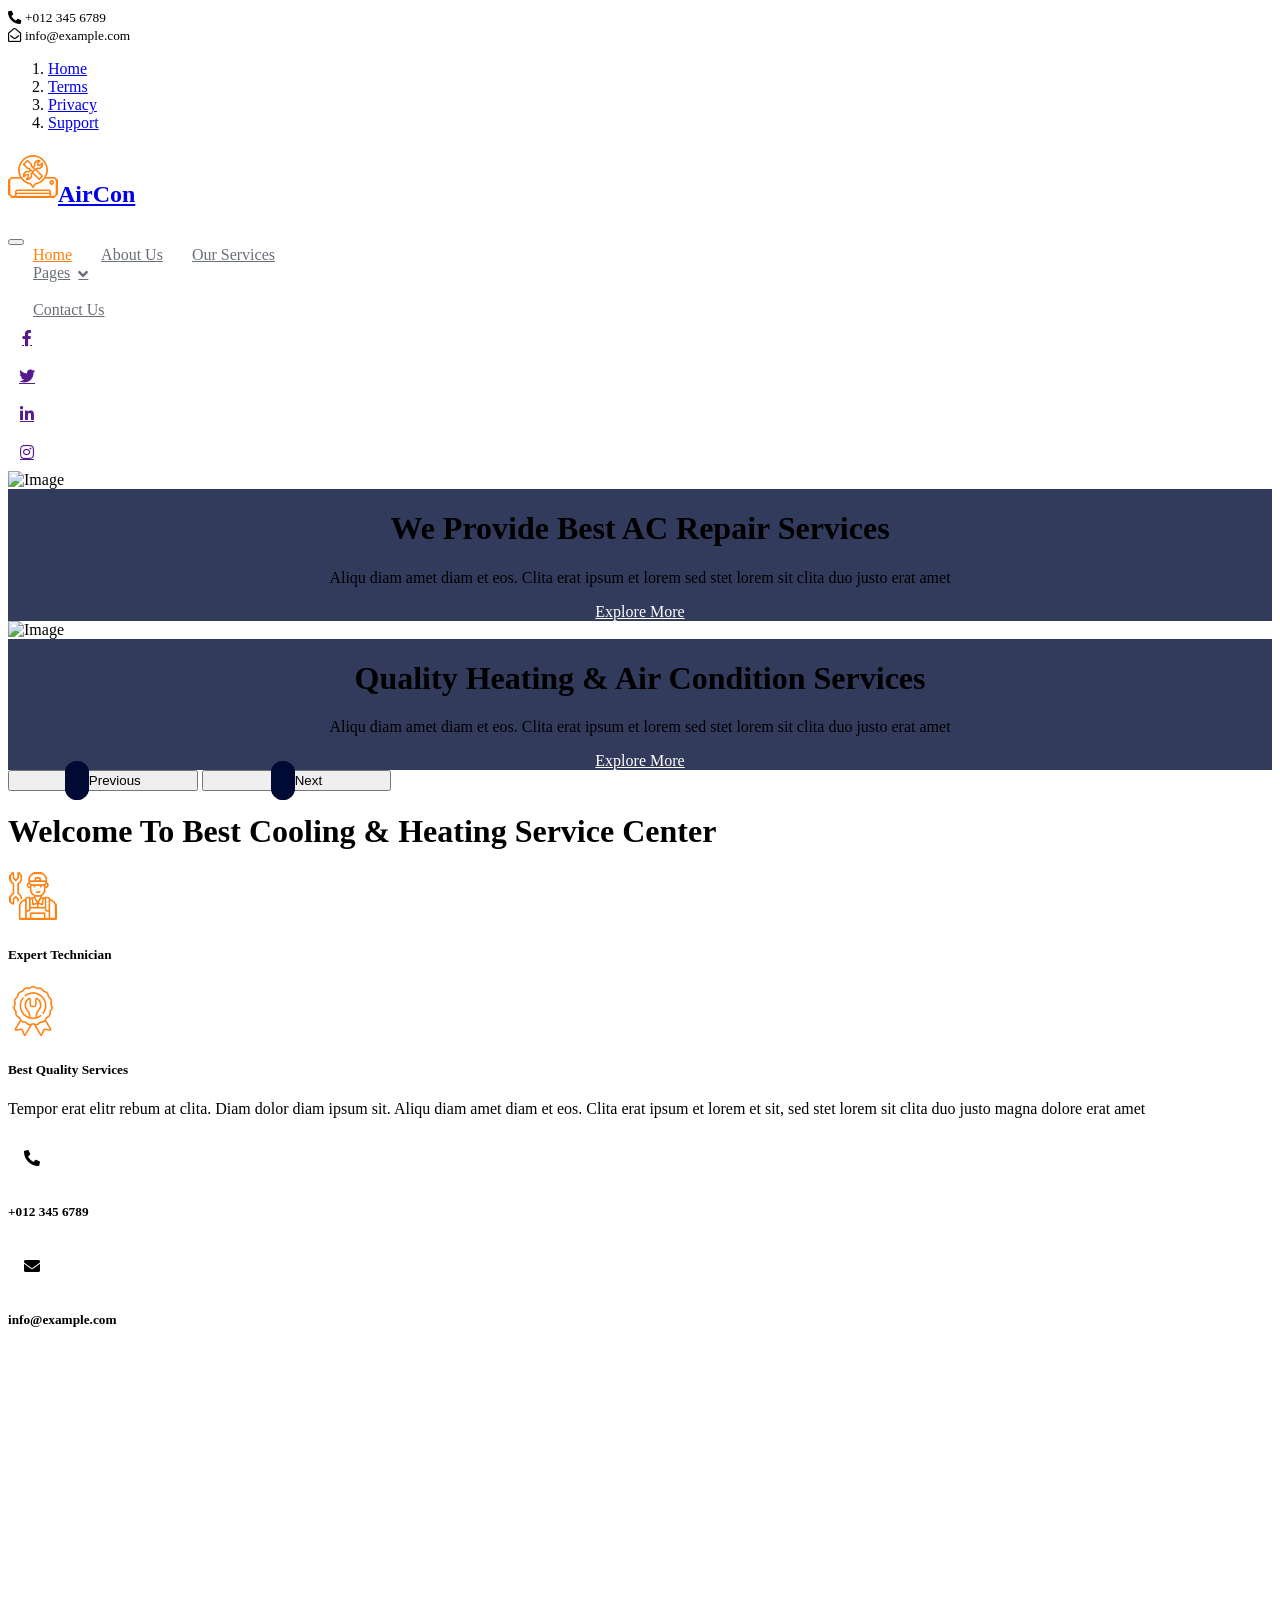
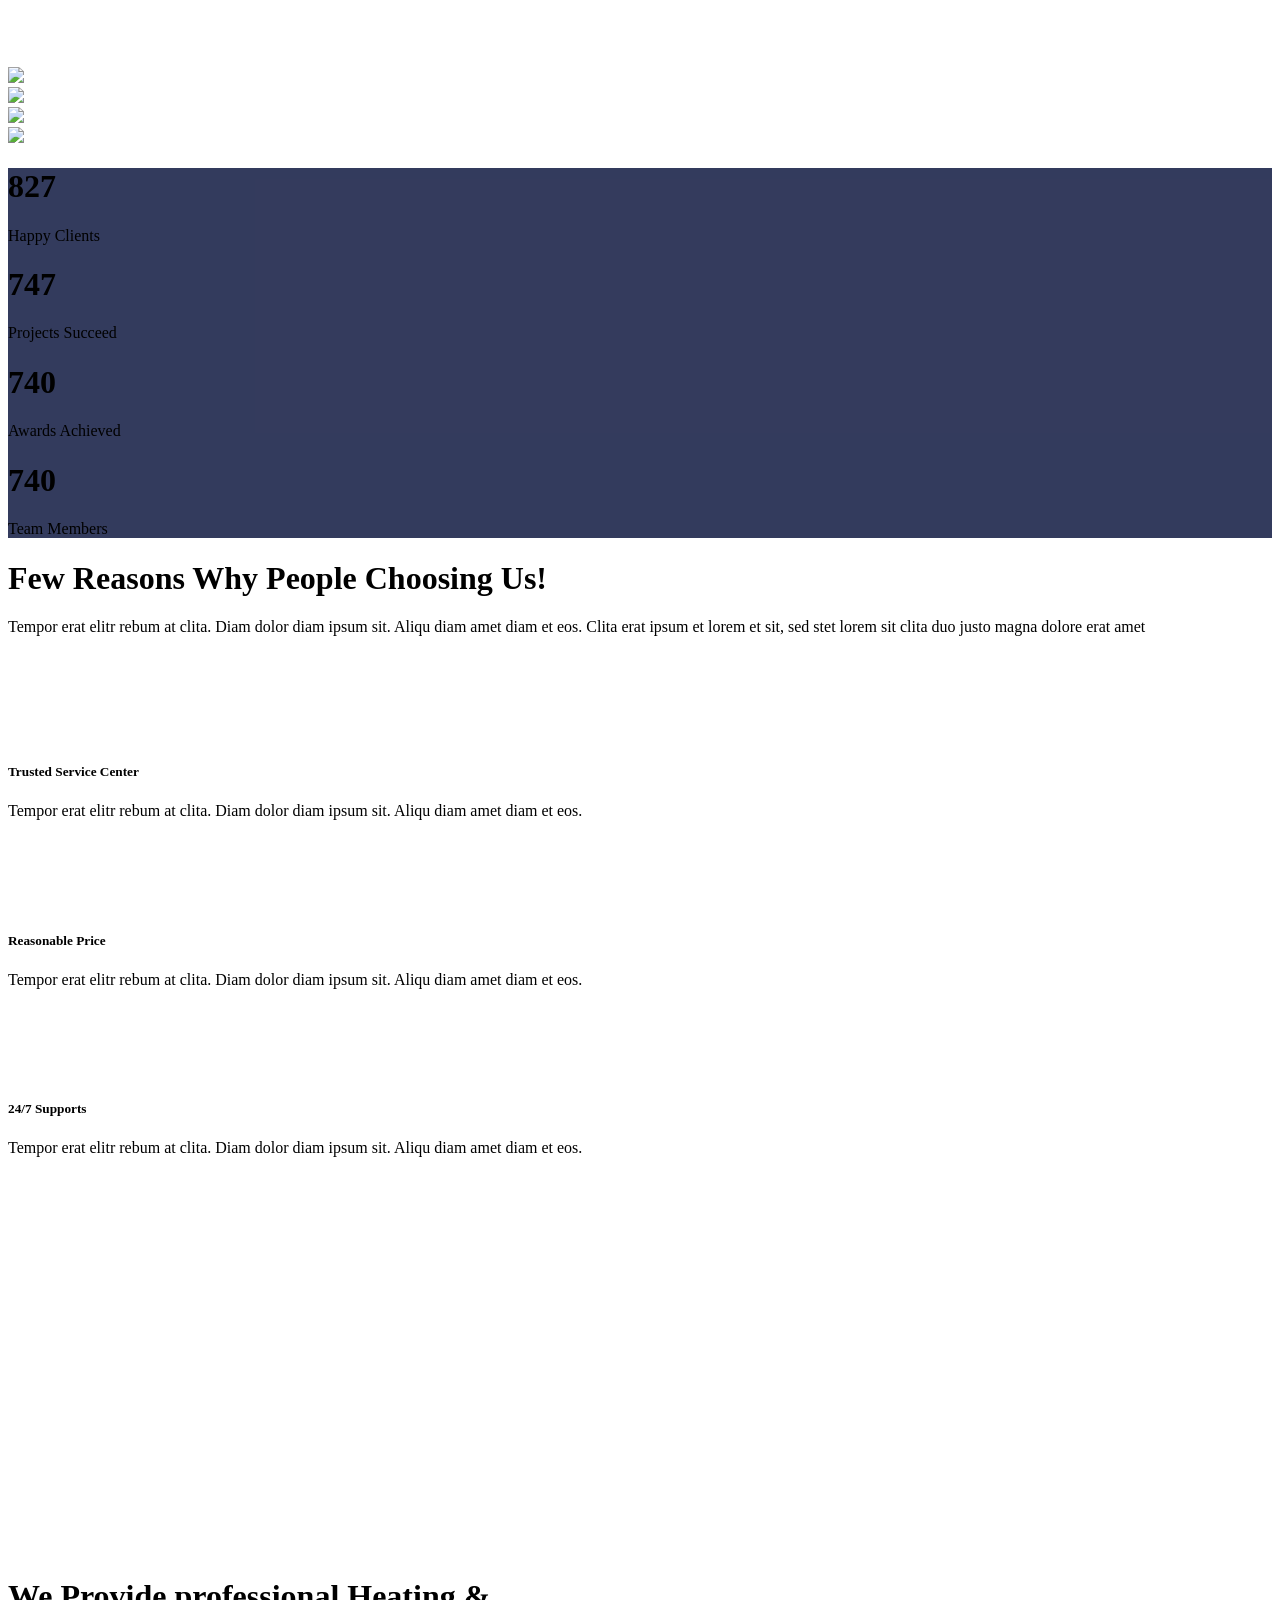
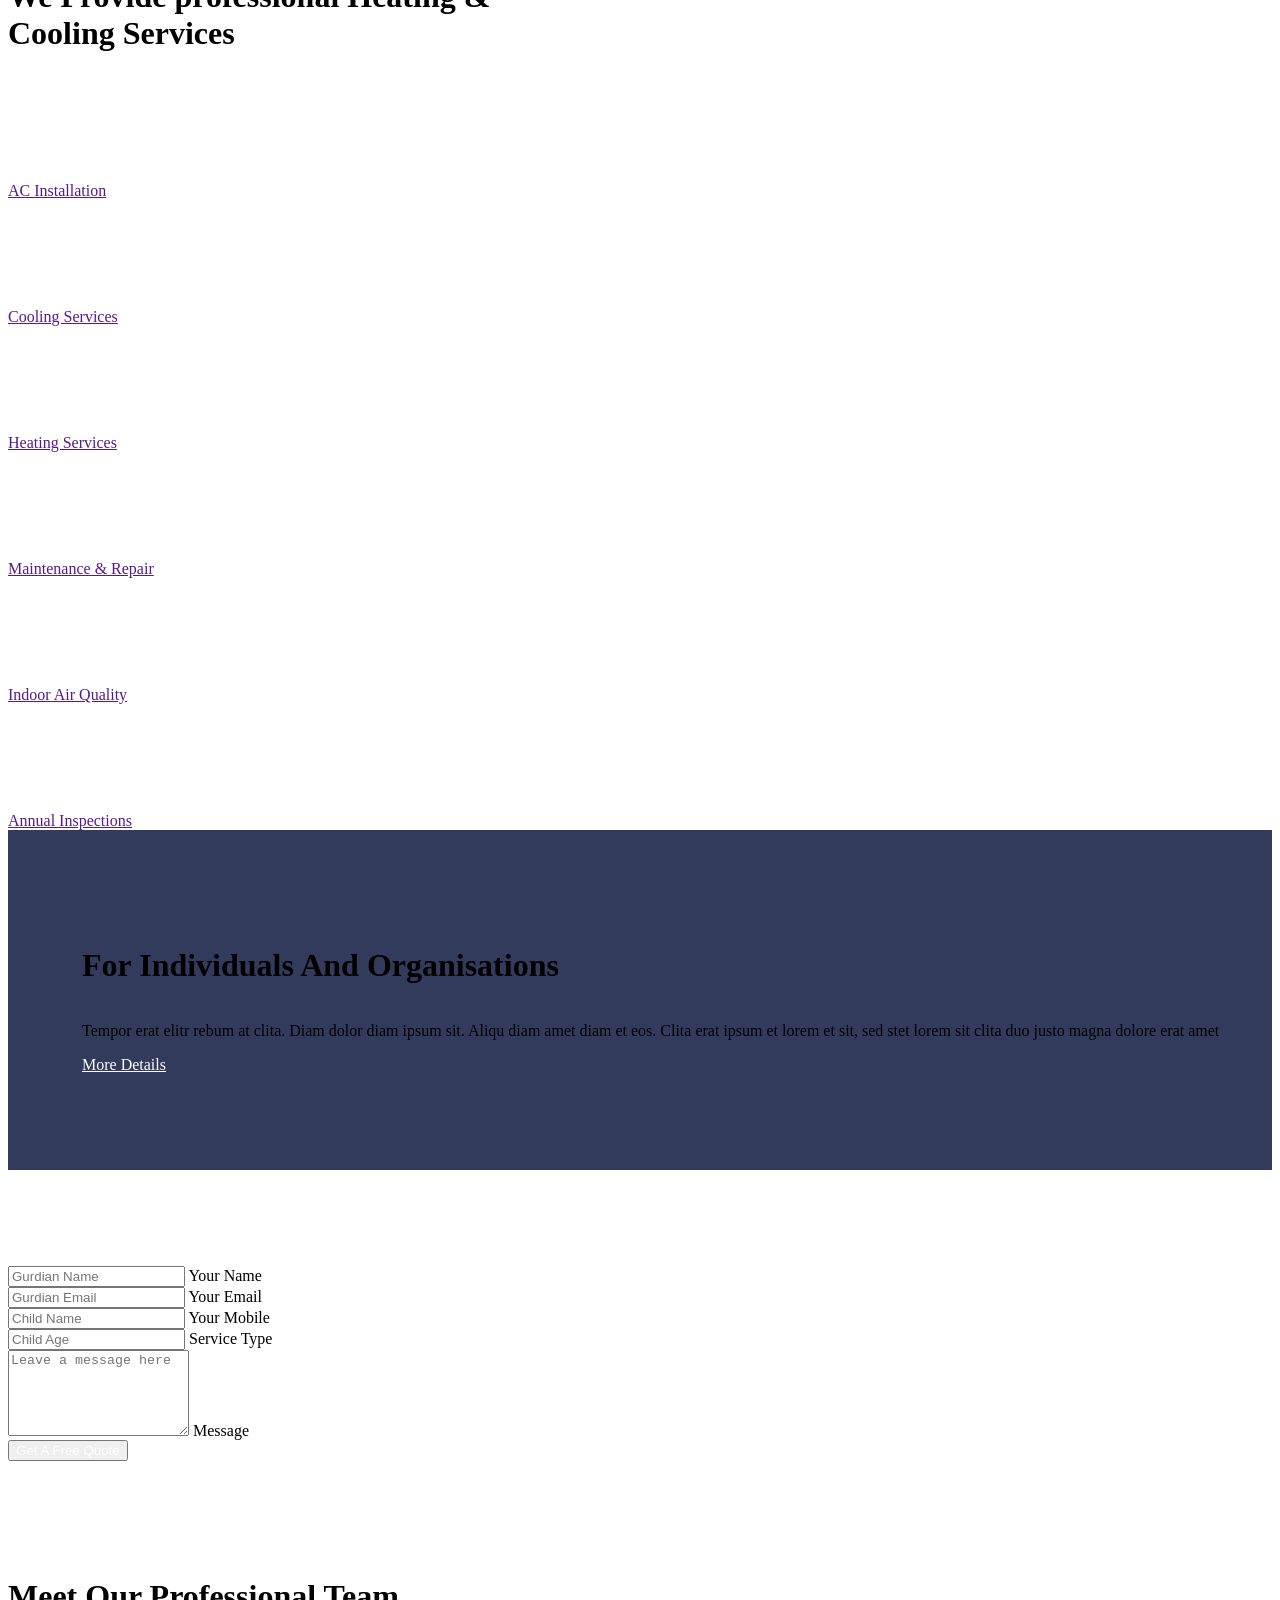
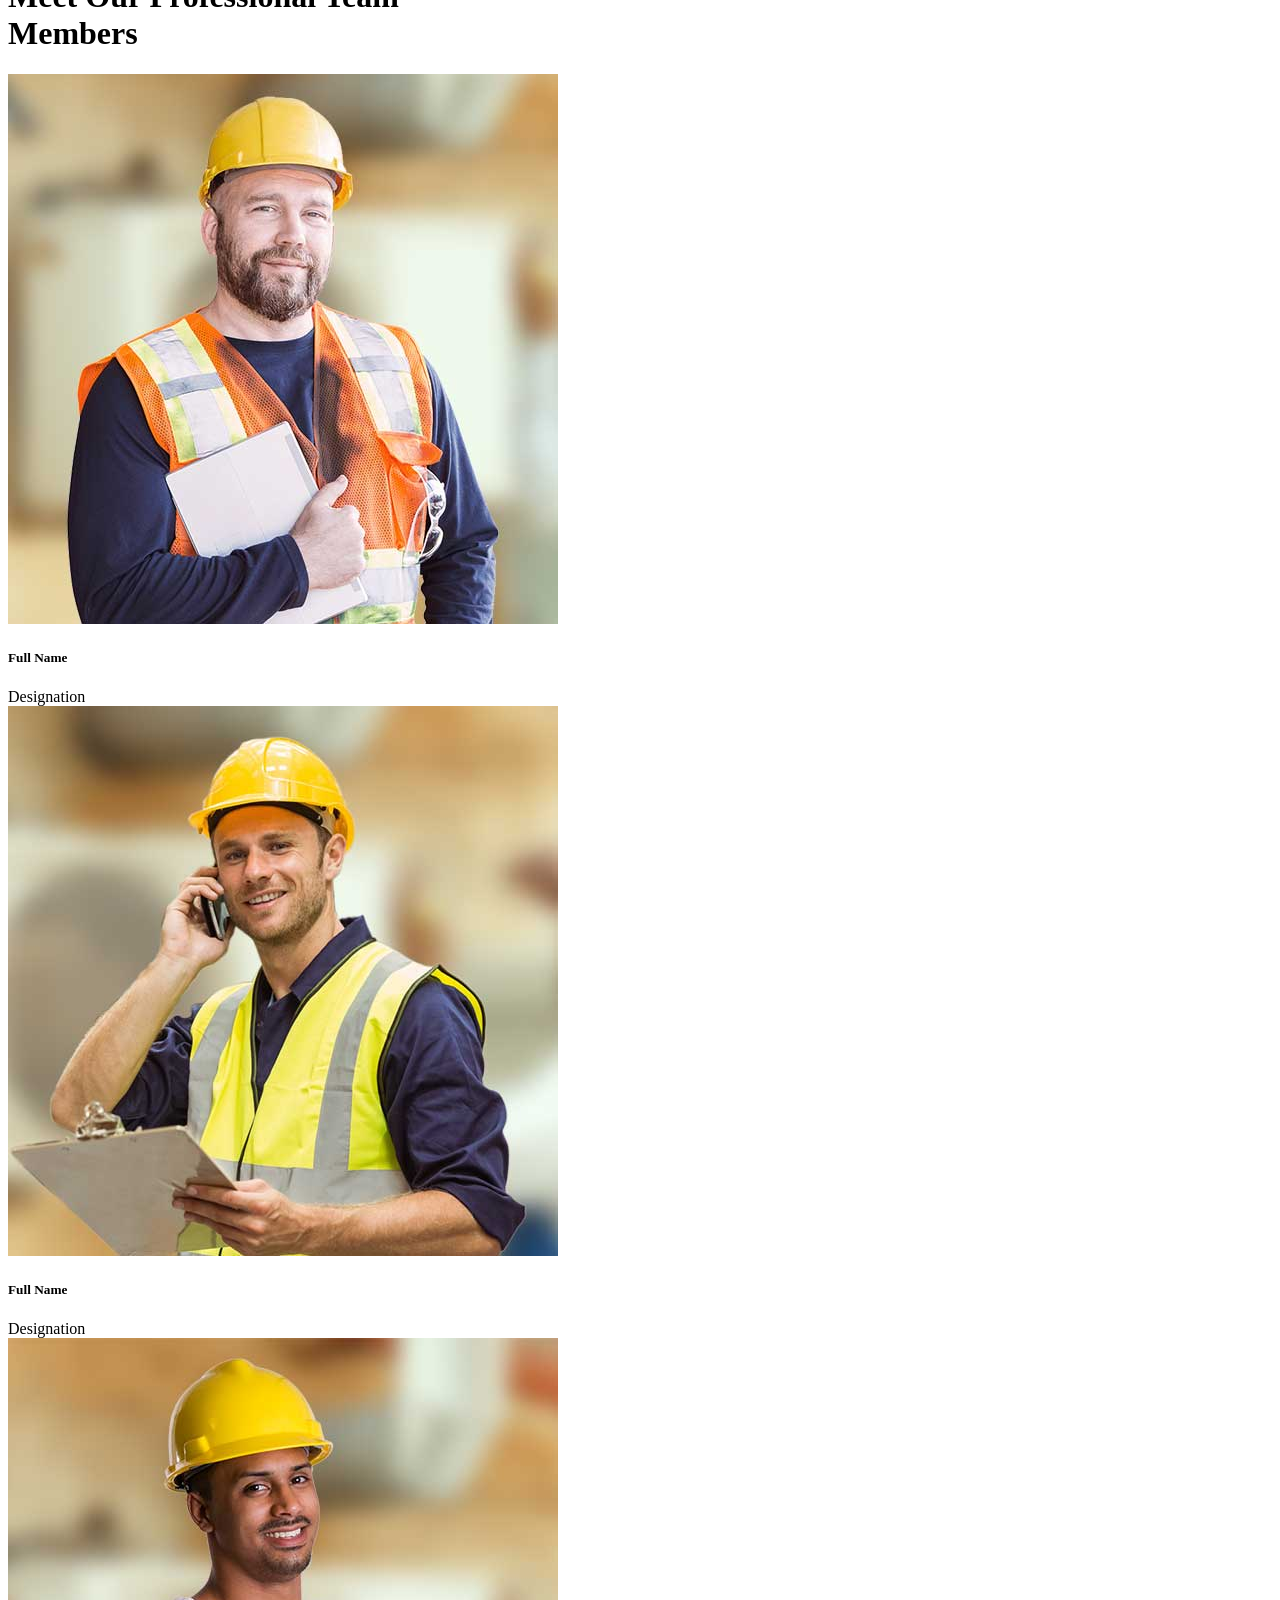
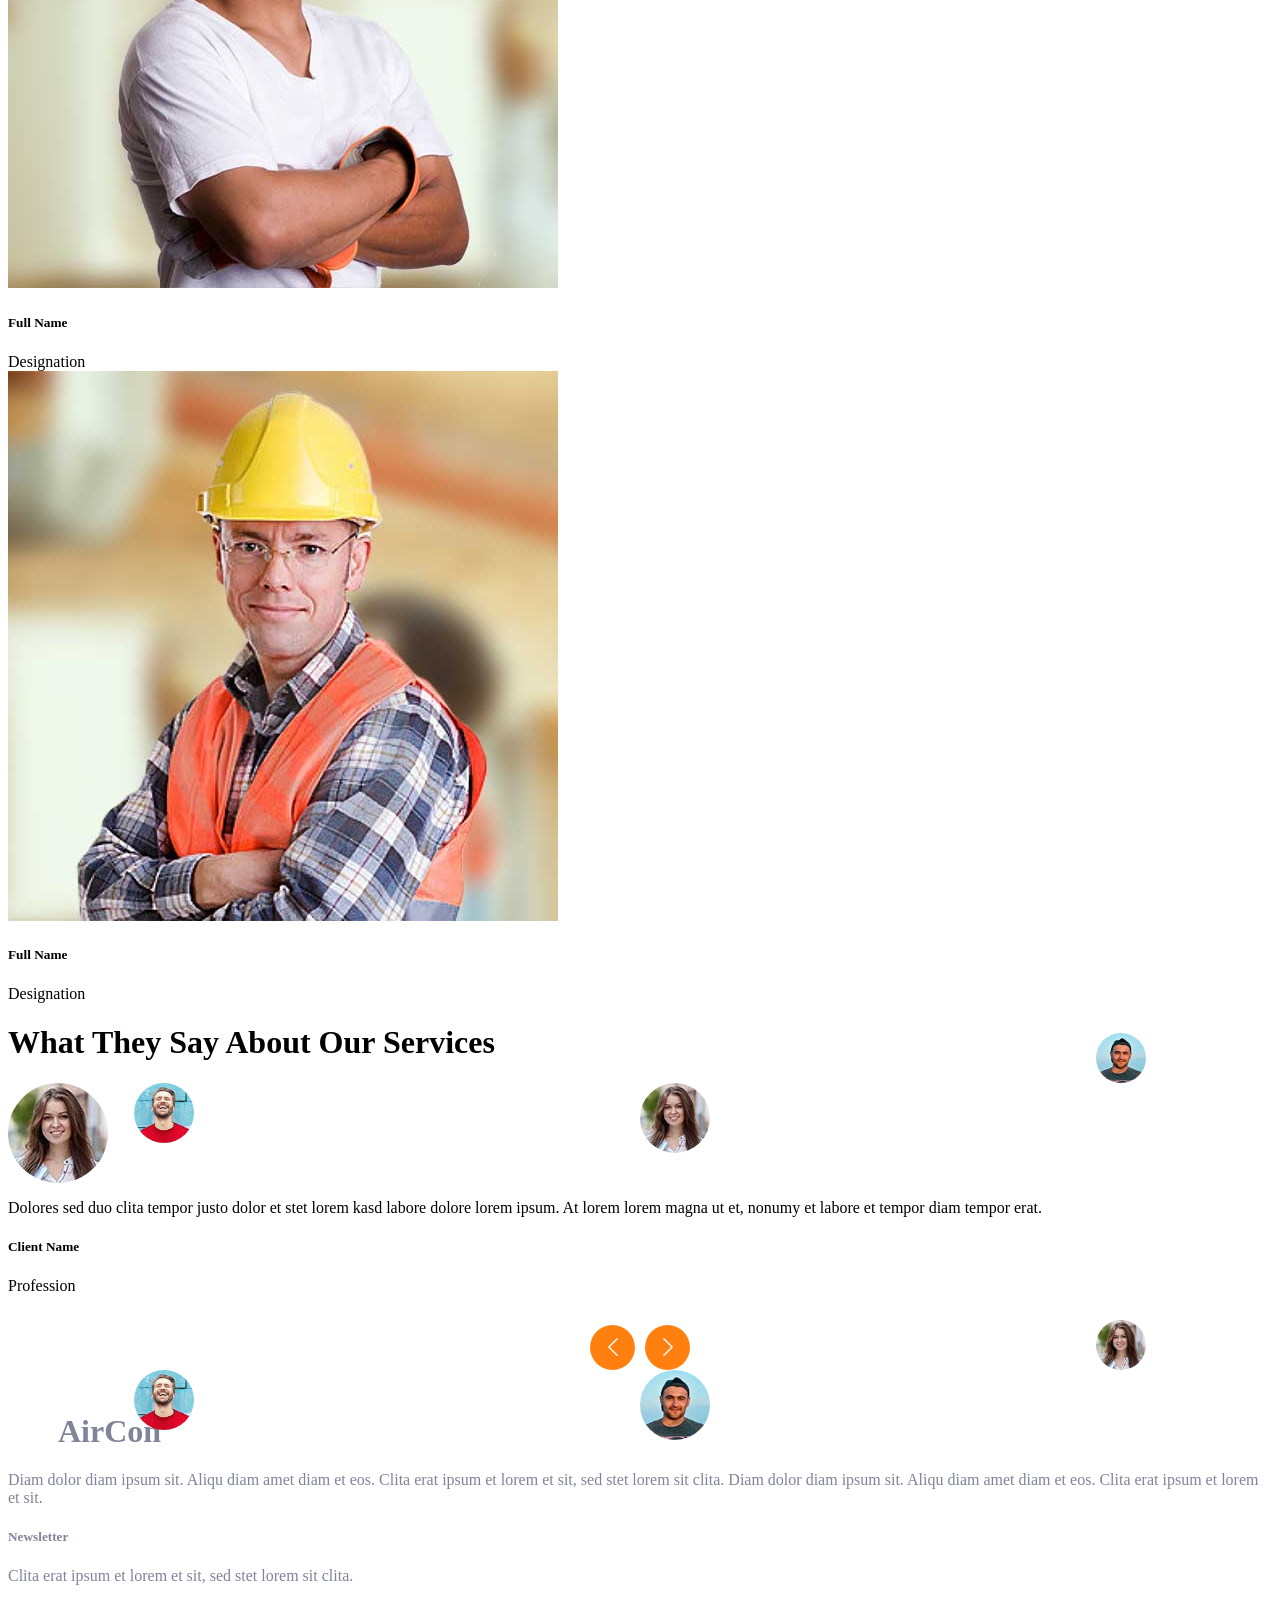
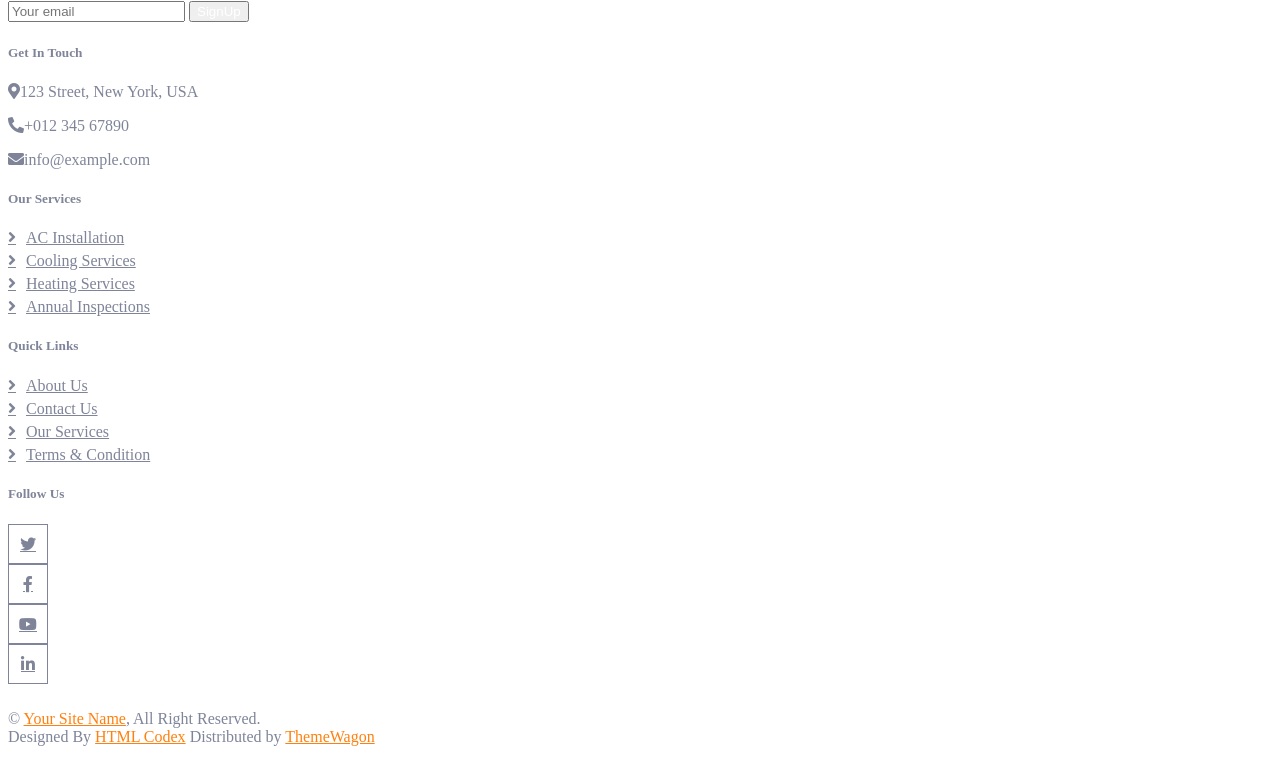
==== index.html @ 2c82bc1a "first commit" ====
<!DOCTYPE html>
<html lang="en">

<head>
    <meta charset="utf-8">
    <title>AirCon - AC Repair Website Template</title>
    <meta content="width=device-width, initial-scale=1.0" name="viewport">
    <meta content="" name="keywords">
    <meta content="" name="description">

    <!-- Favicon -->
    <link href="img/favicon.ico" rel="icon">

    <!-- Google Web Fonts -->
    <link rel="preconnect" href="https://fonts.googleapis.com">
    <link rel="preconnect" href="https://fonts.gstatic.com" crossorigin>
    <link href="https://fonts.googleapis.com/css2?family=Roboto+Slab:wght@400;600;800&family=Roboto:wght@400;500;700&display=swap" rel="stylesheet"> 

    <!-- Icon Font Stylesheet -->
    <link href="https://cdnjs.cloudflare.com/ajax/libs/font-awesome/5.10.0/css/all.min.css" rel="stylesheet">
    <link href="https://cdn.jsdelivr.net/npm/bootstrap-icons@1.4.1/font/bootstrap-icons.css" rel="stylesheet">

    <!-- Libraries Stylesheet -->
    <link href="lib/animate/animate.min.css" rel="stylesheet">
    <link href="lib/owlcarousel/assets/owl.carousel.min.css" rel="stylesheet">

    <!-- Customized Bootstrap Stylesheet -->
    <link href="css/bootstrap.min.css" rel="stylesheet">

    <!-- Template Stylesheet -->
    <link href="css/style.css" rel="stylesheet">
</head>

<body>
    <!-- Spinner Start -->
    <div id="spinner" class="show bg-white position-fixed translate-middle w-100 vh-100 top-50 start-50 d-flex align-items-center justify-content-center">
        <div class="spinner-grow text-primary" role="status"></div>
    </div>
    <!-- Spinner End -->


    <!-- Topbar Start -->
    <div class="container-fluid bg-dark text-white-50 py-2 px-0 d-none d-lg-block">
        <div class="row gx-0 align-items-center">
            <div class="col-lg-7 px-5 text-start">
                <div class="h-100 d-inline-flex align-items-center me-4">
                    <small class="fa fa-phone-alt me-2"></small>
                    <small>+012 345 6789</small>
                </div>
                <div class="h-100 d-inline-flex align-items-center me-4">
                    <small class="far fa-envelope-open me-2"></small>
                    <small>info@example.com</small>
                </div>
            </div>
            <div class="col-lg-5 px-5 text-end">
                <ol class="breadcrumb justify-content-end mb-0">
                    <li class="breadcrumb-item"><a class="text-white-50 small" href="#">Home</a></li>
                    <li class="breadcrumb-item"><a class="text-white-50 small" href="#">Terms</a></li>
                    <li class="breadcrumb-item"><a class="text-white-50 small" href="#">Privacy</a></li>
                    <li class="breadcrumb-item"><a class="text-white-50 small" href="#">Support</a></li>
                </ol>
            </div>
        </div>
    </div>
    <!-- Topbar End -->


    <!-- Navbar Start -->
    <nav class="navbar navbar-expand-lg bg-white navbar-light sticky-top px-4 px-lg-5">
        <a href="index.html" class="navbar-brand d-flex align-items-center">
            <h1 class="m-0"><img class="img-fluid me-3" src="img/icon/icon-02-primary.png" alt="">AirCon</h1>
        </a>
        <button type="button" class="navbar-toggler" data-bs-toggle="collapse" data-bs-target="#navbarCollapse">
            <span class="navbar-toggler-icon"></span>
        </button>
        <div class="collapse navbar-collapse" id="navbarCollapse">
            <div class="navbar-nav mx-auto bg-light pe-4 py-3 py-lg-0">
                <a href="index.html" class="nav-item nav-link active">Home</a>
                <a href="about.html" class="nav-item nav-link">About Us</a>
                <a href="service.html" class="nav-item nav-link">Our Services</a>
                <div class="nav-item dropdown">
                    <a href="#" class="nav-link dropdown-toggle" data-bs-toggle="dropdown">Pages</a>
                    <div class="dropdown-menu bg-light border-0 m-0">
                        <a href="feature.html" class="dropdown-item">Features</a>
                        <a href="quote.html" class="dropdown-item">Free Quote</a>
                        <a href="team.html" class="dropdown-item">Our Team</a>
                        <a href="testimonial.html" class="dropdown-item">Testimonial</a>
                        <a href="404.html" class="dropdown-item">404 Page</a>
                    </div>
                </div>
                <a href="contact.html" class="nav-item nav-link">Contact Us</a>
            </div>
            <div class="h-100 d-lg-inline-flex align-items-center d-none">
                <a class="btn btn-square rounded-circle bg-light text-primary me-2" href=""><i class="fab fa-facebook-f"></i></a>
                <a class="btn btn-square rounded-circle bg-light text-primary me-2" href=""><i class="fab fa-twitter"></i></a>
                <a class="btn btn-square rounded-circle bg-light text-primary me-2" href=""><i class="fab fa-linkedin-in"></i></a>
                <a class="btn btn-square rounded-circle bg-light text-primary me-0" href=""><i class="fab fa-instagram"></i></a>
            </div>
        </div>
    </nav>
    <!-- Navbar End -->


    <!-- Carousel Start -->
    <div class="container-fluid p-0 mb-5">
        <div id="header-carousel" class="carousel slide" data-bs-ride="carousel">
            <div class="carousel-inner">
                <div class="carousel-item active">
                    <img class="w-100" src="img/carousel-1.jpg" alt="Image">
                    <div class="carousel-caption">
                        <div class="container">
                            <div class="row justify-content-center">
                                <div class="col-lg-7 pt-5">
                                    <h1 class="display-4 text-white mb-4 animated slideInDown">We Provide Best AC Repair Services</h1>
                                    <p class="fs-5 text-body mb-4 pb-2 mx-sm-5 animated slideInDown">Aliqu diam amet diam et eos. Clita erat ipsum et lorem sed stet lorem sit clita duo justo erat amet</p>
                                    <a href="" class="btn btn-primary py-3 px-5 animated slideInDown">Explore More</a>
                                </div>
                            </div>
                        </div>
                    </div>
                </div>
                <div class="carousel-item">
                    <img class="w-100" src="img/carousel-2.jpg" alt="Image">
                    <div class="carousel-caption">
                        <div class="container">
                            <div class="row justify-content-center">
                                <div class="col-lg-7 pt-5">
                                    <h1 class="display-4 text-white mb-4 animated slideInDown">Quality Heating & Air Condition Services</h1>
                                    <p class="fs-5 text-body mb-4 pb-2 mx-sm-5 animated slideInDown">Aliqu diam amet diam et eos. Clita erat ipsum et lorem sed stet lorem sit clita duo justo erat amet</p>
                                    <a href="" class="btn btn-primary py-3 px-5 animated slideInDown">Explore More</a>
                                </div>
                            </div>
                        </div>
                    </div>
                </div>
            </div>
            <button class="carousel-control-prev" type="button" data-bs-target="#header-carousel"
                data-bs-slide="prev">
                <span class="carousel-control-prev-icon" aria-hidden="true"></span>
                <span class="visually-hidden">Previous</span>
            </button>
            <button class="carousel-control-next" type="button" data-bs-target="#header-carousel"
                data-bs-slide="next">
                <span class="carousel-control-next-icon" aria-hidden="true"></span>
                <span class="visually-hidden">Next</span>
            </button>
        </div>
    </div>
    <!-- Carousel End -->


    <!-- About Start -->
    <div class="container-xxl py-5">
        <div class="container">
            <div class="row g-5 align-items-center">
                <div class="col-lg-6 wow fadeInUp" data-wow-delay="0.5s">
                    <div class="h-100">
                        <h1 class="display-6 mb-5">Welcome To Best Cooling & Heating Service Center</h1>
                        <div class="row g-4 mb-4">
                            <div class="col-sm-6">
                                <div class="d-flex align-items-center">
                                    <img class="flex-shrink-0 me-3" src="img/icon/icon-07-primary.png" alt="">
                                    <h5 class="mb-0">Expert Technician</h5>
                                </div>
                            </div>
                            <div class="col-sm-6">
                                <div class="d-flex align-items-center">
                                    <img class="flex-shrink-0 me-3" src="img/icon/icon-09-primary.png" alt="">
                                    <h5 class="mb-0">Best Quality Services</h5>
                                </div>
                            </div>
                        </div>
                        <p class="mb-4">Tempor erat elitr rebum at clita. Diam dolor diam ipsum sit. Aliqu diam amet diam et eos. Clita erat ipsum et lorem et sit, sed stet lorem sit clita duo justo magna dolore erat amet</p>
                        <div class="border-top mt-4 pt-4">
                            <div class="row">
                                <div class="col-sm-6">
                                    <div class="d-flex align-items-center">
                                        <div class="btn-lg-square bg-primary rounded-circle me-3">
                                            <i class="fa fa-phone-alt text-white"></i>
                                        </div>
                                        <h5 class="mb-0">+012 345 6789</h5>
                                    </div>
                                </div>
                                <div class="col-sm-6">
                                    <div class="d-flex align-items-center">
                                        <div class="btn-lg-square bg-primary rounded-circle me-3">
                                            <i class="fa fa-envelope text-white"></i>
                                        </div>
                                        <h5 class="mb-0">info@example.com</h5>
                                    </div>
                                </div>
                            </div>
                        </div>
                    </div>
                </div>
                <div class="col-lg-6">
                    <div class="row g-3">
                        <div class="col-6 text-end">
                            <img class="img-fluid w-75 wow zoomIn" data-wow-delay="0.1s" src="img/about-1.jpg" style="margin-top: 25%;">
                        </div>
                        <div class="col-6 text-start">
                            <img class="img-fluid w-100 wow zoomIn" data-wow-delay="0.3s" src="img/about-2.jpg">
                        </div>
                        <div class="col-6 text-end">
                            <img class="img-fluid w-50 wow zoomIn" data-wow-delay="0.5s" src="img/about-3.jpg">
                        </div>
                        <div class="col-6 text-start">
                            <img class="img-fluid w-75 wow zoomIn" data-wow-delay="0.7s" src="img/about-4.jpg">
                        </div>
                    </div>
                </div>
            </div>
        </div>
    </div>
    <!-- About End -->


    <!-- Facts Start -->
    <div class="container-fluid facts my-5 py-5" data-parallax="scroll" data-image-src="img/carousel-1.jpg">
        <div class="container py-5">
            <div class="row g-5">
                <div class="col-sm-6 col-lg-3 wow fadeIn" data-wow-delay="0.1s">
                    <h1 class="display-4 text-white" data-toggle="counter-up">1234</h1>
                    <span class="text-primary">Happy Clients</span>
                </div>
                <div class="col-sm-6 col-lg-3 wow fadeIn" data-wow-delay="0.3s">
                    <h1 class="display-4 text-white" data-toggle="counter-up">1234</h1>
                    <span class="text-primary">Projects Succeed</span>
                </div>
                <div class="col-sm-6 col-lg-3 wow fadeIn" data-wow-delay="0.5s">
                    <h1 class="display-4 text-white" data-toggle="counter-up">1234</h1>
                    <span class="text-primary">Awards Achieved</span>
                </div>
                <div class="col-sm-6 col-lg-3 wow fadeIn" data-wow-delay="0.7s">
                    <h1 class="display-4 text-white" data-toggle="counter-up">1234</h1>
                    <span class="text-primary">Team Members</span>
                </div>
            </div>
        </div>
    </div>
    <!-- Facts End -->


    <!-- Features Start -->
    <div class="container-xxl py-5">
        <div class="container">
            <div class="row g-5">
                <div class="col-lg-6 wow fadeInUp" data-wow-delay="0.1s">
                    <h1 class="display-6 mb-5">Few Reasons Why People Choosing Us!</h1>
                    <p class="mb-5">Tempor erat elitr rebum at clita. Diam dolor diam ipsum sit. Aliqu diam amet diam et eos. Clita erat ipsum et lorem et sit, sed stet lorem sit clita duo justo magna dolore erat amet</p>
                    <div class="d-flex mb-5">
                        <div class="flex-shrink-0 btn-square bg-primary rounded-circle" style="width: 90px; height: 90px;">
                            <img class="img-fluid" src="img/icon/icon-08-light.png" alt="">
                        </div>
                        <div class="ms-4">
                            <h5 class="mb-3">Trusted Service Center</h5>
                            <span>Tempor erat elitr rebum at clita. Diam dolor diam ipsum sit. Aliqu diam amet diam et eos.</span>
                        </div>
                    </div>
                    <div class="d-flex mb-5">
                        <div class="flex-shrink-0 btn-square bg-primary rounded-circle" style="width: 90px; height: 90px;">
                            <img class="img-fluid" src="img/icon/icon-10-light.png" alt="">
                        </div>
                        <div class="ms-4">
                            <h5 class="mb-3">Reasonable Price</h5>
                            <span>Tempor erat elitr rebum at clita. Diam dolor diam ipsum sit. Aliqu diam amet diam et eos.</span>
                        </div>
                    </div>
                    <div class="d-flex mb-0">
                        <div class="flex-shrink-0 btn-square bg-primary rounded-circle" style="width: 90px; height: 90px;">
                            <img class="img-fluid" src="img/icon/icon-06-light.png" alt="">
                        </div>
                        <div class="ms-4">
                            <h5 class="mb-3">24/7 Supports</h5>
                            <span>Tempor erat elitr rebum at clita. Diam dolor diam ipsum sit. Aliqu diam amet diam et eos.</span>
                        </div>
                    </div>
                </div>
                <div class="col-lg-6 wow fadeInUp" data-wow-delay="0.5s">
                    <div class="position-relative rounded overflow-hidden h-100" style="min-height: 400px;">
                        <img class="position-absolute w-100 h-100" src="img/feature.jpg" alt="" style="object-fit: cover;">
                    </div>
                </div>
            </div>
        </div>
    </div>
    <!-- Features End -->


    <!-- Service Start -->
    <div class="container-xxl py-5">
        <div class="container">
            <div class="text-center mx-auto wow fadeInUp" data-wow-delay="0.1s" style="max-width: 500px;">
                <h1 class="display-6 mb-5">We Provide professional Heating & Cooling Services</h1>
            </div>
            <div class="row g-4 justify-content-center">
                <div class="col-lg-4 col-md-6 wow fadeInUp" data-wow-delay="0.1s">
                    <div class="service-item">
                        <img class="img-fluid" src="img/service-1.jpg" alt="">
                        <div class="d-flex align-items-center bg-light">
                            <div class="service-icon flex-shrink-0 bg-primary">
                                <img class="img-fluid" src="img/icon/icon-01-light.png" alt="">
                            </div>
                            <a class="h4 mx-4 mb-0" href="">AC Installation</a>
                        </div>
                    </div>
                </div>
                <div class="col-lg-4 col-md-6 wow fadeInUp" data-wow-delay="0.3s">
                    <div class="service-item">
                        <img class="img-fluid" src="img/service-2.jpg" alt="">
                        <div class="d-flex align-items-center bg-light">
                            <div class="service-icon flex-shrink-0 bg-primary">
                                <img class="img-fluid" src="img/icon/icon-02-light.png" alt="">
                            </div>
                            <a class="h4 mx-4 mb-0" href="">Cooling Services</a>
                        </div>
                    </div>
                </div>
                <div class="col-lg-4 col-md-6 wow fadeInUp" data-wow-delay="0.5s">
                    <div class="service-item">
                        <img class="img-fluid" src="img/service-3.jpg" alt="">
                        <div class="d-flex align-items-center bg-light">
                            <div class="service-icon flex-shrink-0 bg-primary">
                                <img class="img-fluid" src="img/icon/icon-03-light.png" alt="">
                            </div>
                            <a class="h4 mx-4 mb-0" href="">Heating Services</a>
                        </div>
                    </div>
                </div>
                <div class="col-lg-4 col-md-6 wow fadeInUp" data-wow-delay="0.1s">
                    <div class="service-item">
                        <img class="img-fluid" src="img/service-4.jpg" alt="">
                        <div class="d-flex align-items-center bg-light">
                            <div class="service-icon flex-shrink-0 bg-primary">
                                <img class="img-fluid" src="img/icon/icon-04-light.png" alt="">
                            </div>
                            <a class="h4 mx-4 mb-0" href="">Maintenance & Repair</a>
                        </div>
                    </div>
                </div>
                <div class="col-lg-4 col-md-6 wow fadeInUp" data-wow-delay="0.3s">
                    <div class="service-item">
                        <img class="img-fluid" src="img/service-5.jpg" alt="">
                        <div class="d-flex align-items-center bg-light">
                            <div class="service-icon flex-shrink-0 bg-primary">
                                <img class="img-fluid" src="img/icon/icon-05-light.png" alt="">
                            </div>
                            <a class="h4 mx-4 mb-0" href="">Indoor Air Quality</a>
                        </div>
                    </div>
                </div>
                <div class="col-lg-4 col-md-6 wow fadeInUp" data-wow-delay="0.5s">
                    <div class="service-item">
                        <img class="img-fluid" src="img/service-6.jpg" alt="">
                        <div class="d-flex align-items-center bg-light">
                            <div class="service-icon flex-shrink-0 bg-primary">
                                <img class="img-fluid" src="img/icon/icon-06-light.png" alt="">
                            </div>
                            <a class="h4 mx-4 mb-0" href="">Annual Inspections</a>
                        </div>
                    </div>
                </div>
            </div>
        </div>
    </div>
    <!-- Service End -->


    <!-- Quote Start -->
    <div class="container-fluid overflow-hidden my-5 px-lg-0">
        <div class="container quote px-lg-0">
            <div class="row g-0 mx-lg-0">
                <div class="col-lg-6 quote-text" data-parallax="scroll" data-image-src="img/carousel-1.jpg">
                    <div class="h-100 px-4 px-sm-5 ps-lg-0 wow fadeIn" data-wow-delay="0.1s">
                        <h1 class="text-white mb-4">For Individuals And Organisations</h1>
                        <p class="text-light mb-5">Tempor erat elitr rebum at clita. Diam dolor diam ipsum sit. Aliqu diam amet diam et eos. Clita erat ipsum et lorem et sit, sed stet lorem sit clita duo justo magna dolore erat amet</p>
                        <a href="" class="align-self-start btn btn-primary py-3 px-5">More Details</a>
                    </div>
                </div>
                <div class="col-lg-6 quote-form" data-parallax="scroll" data-image-src="img/carousel-2.jpg">
                    <div class="h-100 px-4 px-sm-5 pe-lg-0 wow fadeIn" data-wow-delay="0.5s">
                        <div class="bg-white p-4 p-sm-5">
                            <div class="row g-3">
                                <div class="col-sm-6">
                                    <div class="form-floating">
                                        <input type="text" class="form-control" id="gname" placeholder="Gurdian Name">
                                        <label for="gname">Your Name</label>
                                    </div>
                                </div>
                                <div class="col-sm-6">
                                    <div class="form-floating">
                                        <input type="email" class="form-control" id="gmail" placeholder="Gurdian Email">
                                        <label for="gmail">Your Email</label>
                                    </div>
                                </div>
                                <div class="col-sm-6">
                                    <div class="form-floating">
                                        <input type="text" class="form-control" id="cname" placeholder="Child Name">
                                        <label for="cname">Your Mobile</label>
                                    </div>
                                </div>
                                <div class="col-sm-6">
                                    <div class="form-floating">
                                        <input type="text" class="form-control" id="cage" placeholder="Child Age">
                                        <label for="cage">Service Type</label>
                                    </div>
                                </div>
                                <div class="col-12">
                                    <div class="form-floating">
                                        <textarea class="form-control" placeholder="Leave a message here" id="message" style="height: 80px"></textarea>
                                        <label for="message">Message</label>
                                    </div>
                                </div>
                                <div class="col-12">
                                    <button class="btn btn-primary py-3 px-5" type="submit">Get A Free Quote</button>
                                </div>
                            </div>
                        </div>
                    </div>
                </div>
            </div>
        </div>
    </div>
    <!-- Quote End -->


    <!-- Team Start -->
    <div class="container-xxl py-5">
        <div class="container">
            <div class="text-center mx-auto wow fadeInUp" data-wow-delay="0.1s" style="max-width: 500px;">
                <h1 class="display-6 mb-5">Meet Our Professional Team Members</h1>
            </div>
            <div class="row g-4">
                <div class="col-lg-3 col-md-6 wow fadeInUp" data-wow-delay="0.1s">
                    <div class="team-item">
                        <div class="team-img position-relative overflow-hidden">
                            <img class="img-fluid" src="img/team-1.jpg" alt="">
                            <div class="team-social">
                                <a class="btn btn-square btn-primary rounded-circle m-1" href=""><i class="fab fa-facebook-f"></i></a>
                                <a class="btn btn-square btn-primary rounded-circle m-1" href=""><i class="fab fa-twitter"></i></a>
                                <a class="btn btn-square btn-primary rounded-circle m-1" href=""><i class="fab fa-instagram"></i></a>
                            </div>
                        </div>
                        <div class="bg-light text-center p-4">
                            <h5>Full Name</h5>
                            <span class="text-primary">Designation</span>
                        </div>
                    </div>
                </div>
                <div class="col-lg-3 col-md-6 wow fadeInUp" data-wow-delay="0.3s">
                    <div class="team-item">
                        <div class="team-img position-relative overflow-hidden">
                            <img class="img-fluid" src="img/team-2.jpg" alt="">
                            <div class="team-social">
                                <a class="btn btn-square btn-primary rounded-circle m-1" href=""><i class="fab fa-facebook-f"></i></a>
                                <a class="btn btn-square btn-primary rounded-circle m-1" href=""><i class="fab fa-twitter"></i></a>
                                <a class="btn btn-square btn-primary rounded-circle m-1" href=""><i class="fab fa-instagram"></i></a>
                            </div>
                        </div>
                        <div class="bg-light text-center p-4">
                            <h5>Full Name</h5>
                            <span class="text-primary">Designation</span>
                        </div>
                    </div>
                </div>
                <div class="col-lg-3 col-md-6 wow fadeInUp" data-wow-delay="0.5s">
                    <div class="team-item">
                        <div class="team-img position-relative overflow-hidden">
                            <img class="img-fluid" src="img/team-3.jpg" alt="">
                            <div class="team-social">
                                <a class="btn btn-square btn-primary rounded-circle m-1" href=""><i class="fab fa-facebook-f"></i></a>
                                <a class="btn btn-square btn-primary rounded-circle m-1" href=""><i class="fab fa-twitter"></i></a>
                                <a class="btn btn-square btn-primary rounded-circle m-1" href=""><i class="fab fa-instagram"></i></a>
                            </div>
                        </div>
                        <div class="bg-light text-center p-4">
                            <h5>Full Name</h5>
                            <span class="text-primary">Designation</span>
                        </div>
                    </div>
                </div>
                <div class="col-lg-3 col-md-6 wow fadeInUp" data-wow-delay="0.7s">
                    <div class="team-item">
                        <div class="team-img position-relative overflow-hidden">
                            <img class="img-fluid" src="img/team-4.jpg" alt="">
                            <div class="team-social">
                                <a class="btn btn-square btn-primary rounded-circle m-1" href=""><i class="fab fa-facebook-f"></i></a>
                                <a class="btn btn-square btn-primary rounded-circle m-1" href=""><i class="fab fa-twitter"></i></a>
                                <a class="btn btn-square btn-primary rounded-circle m-1" href=""><i class="fab fa-instagram"></i></a>
                            </div>
                        </div>
                        <div class="bg-light text-center p-4">
                            <h5>Full Name</h5>
                            <span class="text-primary">Designation</span>
                        </div>
                    </div>
                </div>
            </div>
        </div>
    </div>
    <!-- Team End -->


    <!-- Testimonial Start -->
    <div class="container-xxl py-5">
        <div class="container">
            <div class="text-center mx-auto wow fadeInUp" data-wow-delay="0.1s" style="max-width: 500px;">
                <h1 class="display-6 mb-5">What They Say About Our Services</h1>
            </div>
            <div class="row g-5">
                <div class="col-lg-3 d-none d-lg-block">
                    <div class="testimonial-left h-100">
                        <img class="img-fluid animated pulse infinite" src="img/testimonial-1.jpg" alt="">
                        <img class="img-fluid animated pulse infinite" src="img/testimonial-2.jpg" alt="">
                        <img class="img-fluid animated pulse infinite" src="img/testimonial-3.jpg" alt="">
                    </div>
                </div>
                <div class="col-lg-6 wow fadeIn" data-wow-delay="0.5s">
                    <div class="owl-carousel testimonial-carousel">
                        <div class="testimonial-item text-center">
                            <img class="img-fluid mx-auto mb-4" src="img/testimonial-1.jpg" alt="">
                            <p class="fs-5">Dolores sed duo clita tempor justo dolor et stet lorem kasd labore dolore lorem ipsum. At lorem lorem magna ut et, nonumy et labore et tempor diam tempor erat.</p>
                            <h5>Client Name</h5>
                            <span>Profession</span>
                        </div>
                        <div class="testimonial-item text-center">
                            <img class="img-fluid mx-auto mb-4" src="img/testimonial-2.jpg" alt="">
                            <p class="fs-5">Dolores sed duo clita tempor justo dolor et stet lorem kasd labore dolore lorem ipsum. At lorem lorem magna ut et, nonumy et labore et tempor diam tempor erat.</p>
                            <h5>Client Name</h5>
                            <span>Profession</span>
                        </div>
                        <div class="testimonial-item text-center">
                            <img class="img-fluid mx-auto mb-4" src="img/testimonial-3.jpg" alt="">
                            <p class="fs-5">Dolores sed duo clita tempor justo dolor et stet lorem kasd labore dolore lorem ipsum. At lorem lorem magna ut et, nonumy et labore et tempor diam tempor erat.</p>
                            <h5>Client Name</h5>
                            <span>Profession</span>
                        </div>
                    </div>
                </div>
                <div class="col-lg-3 d-none d-lg-block">
                    <div class="testimonial-right h-100">
                        <img class="img-fluid animated pulse infinite" src="img/testimonial-1.jpg" alt="">
                        <img class="img-fluid animated pulse infinite" src="img/testimonial-2.jpg" alt="">
                        <img class="img-fluid animated pulse infinite" src="img/testimonial-3.jpg" alt="">
                    </div>
                </div>
            </div>
        </div>
    </div>
    <!-- Testimonial End -->


    <!-- Footer Start -->
    <div class="container-fluid bg-dark footer mt-5 pt-5 wow fadeIn" data-wow-delay="0.1s">
        <div class="container py-5">
            <div class="row g-5">
                <div class="col-md-6">
                    <h1 class="text-white mb-4"><img class="img-fluid me-3" src="img/icon/icon-02-light.png" alt="">AirCon</h1>
                    <span>Diam dolor diam ipsum sit. Aliqu diam amet diam et eos. Clita erat ipsum et lorem et sit, sed stet lorem sit clita. Diam dolor diam ipsum sit. Aliqu diam amet diam et eos. Clita erat ipsum et lorem et sit.</span>
                </div>
                <div class="col-md-6">
                    <h5 class="text-light mb-4">Newsletter</h5>
                    <p>Clita erat ipsum et lorem et sit, sed stet lorem sit clita.</p>
                    <div class="position-relative">
                        <input class="form-control bg-transparent w-100 py-3 ps-4 pe-5" type="text" placeholder="Your email">
                        <button type="button" class="btn btn-primary py-2 px-3 position-absolute top-0 end-0 mt-2 me-2">SignUp</button>
                    </div>
                </div>
                <div class="col-lg-3 col-md-6">
                    <h5 class="text-light mb-4">Get In Touch</h5>
                    <p><i class="fa fa-map-marker-alt me-3"></i>123 Street, New York, USA</p>
                    <p><i class="fa fa-phone-alt me-3"></i>+012 345 67890</p>
                    <p><i class="fa fa-envelope me-3"></i>info@example.com</p>
                </div>
                <div class="col-lg-3 col-md-6">
                    <h5 class="text-light mb-4">Our Services</h5>
                    <a class="btn btn-link" href="">AC Installation</a>
                    <a class="btn btn-link" href="">Cooling Services</a>
                    <a class="btn btn-link" href="">Heating Services</a>
                    <a class="btn btn-link" href="">Annual Inspections</a>
                </div>
                <div class="col-lg-3 col-md-6">
                    <h5 class="text-light mb-4">Quick Links</h5>
                    <a class="btn btn-link" href="">About Us</a>
                    <a class="btn btn-link" href="">Contact Us</a>
                    <a class="btn btn-link" href="">Our Services</a>
                    <a class="btn btn-link" href="">Terms & Condition</a>
                </div>
                <div class="col-lg-3 col-md-6">
                    <h5 class="text-light mb-4">Follow Us</h5>
                    <div class="d-flex">
                        <a class="btn btn-square rounded-circle me-1" href=""><i class="fab fa-twitter"></i></a>
                        <a class="btn btn-square rounded-circle me-1" href=""><i class="fab fa-facebook-f"></i></a>
                        <a class="btn btn-square rounded-circle me-1" href=""><i class="fab fa-youtube"></i></a>
                        <a class="btn btn-square rounded-circle me-1" href=""><i class="fab fa-linkedin-in"></i></a>
                    </div>
                </div>
            </div>
        </div>
        <div class="container-fluid copyright">
            <div class="container">
                <div class="row">
                    <div class="col-md-6 text-center text-md-start mb-3 mb-md-0">
                        &copy; <a href="#">Your Site Name</a>, All Right Reserved.
                    </div>
                    <div class="col-md-6 text-center text-md-end">
                        <!--/*** This template is free as long as you keep the footer author’s credit link/attribution link/backlink. If you'd like to use the template without the footer author’s credit link/attribution link/backlink, you can purchase the Credit Removal License from "https://htmlcodex.com/credit-removal". Thank you for your support. ***/-->
                        Designed By <a href="https://htmlcodex.com">HTML Codex</a>  Distributed by <a href="https://themewagon.com">ThemeWagon</a>
                    </div>
                </div>
            </div>
        </div>
    </div>
    <!-- Footer End -->


    <!-- Back to Top -->
    <a href="#" class="btn btn-lg btn-primary btn-lg-square rounded-circle back-to-top"><i class="bi bi-arrow-up"></i></a>


    <!-- JavaScript Libraries -->
    <script src="https://code.jquery.com/jquery-3.4.1.min.js"></script>
    <script src="https://cdn.jsdelivr.net/npm/bootstrap@5.0.0/dist/js/bootstrap.bundle.min.js"></script>
    <script src="lib/wow/wow.min.js"></script>
    <script src="lib/easing/easing.min.js"></script>
    <script src="lib/waypoints/waypoints.min.js"></script>
    <script src="lib/owlcarousel/owl.carousel.min.js"></script>
    <script src="lib/counterup/counterup.min.js"></script>
    <script src="lib/parallax/parallax.min.js"></script>

    <!-- Template Javascript -->
    <script src="js/main.js"></script>
</body>

</html>
---- css/style.css ----
/********** Template CSS **********/
:root {
    --primary: #FF800F;
    --secondary: #001064;
    --light: #F6F7F8;
    --dark: #010A35;
}

.back-to-top {
    position: fixed;
    display: none;
    right: 30px;
    bottom: 30px;
    z-index: 99;
}


/*** Spinner ***/
#spinner {
    opacity: 0;
    visibility: hidden;
    transition: opacity .5s ease-out, visibility 0s linear .5s;
    z-index: 99999;
}

#spinner.show {
    transition: opacity .5s ease-out, visibility 0s linear 0s;
    visibility: visible;
    opacity: 1;
}


/*** Button ***/
.btn {
    transition: .5s;
}

.btn.btn-primary,
.btn.btn-outline-primary:hover,
.btn.btn-secondary,
.btn.btn-outline-secondary:hover {
    color: #FFFFFF;
}

.btn.btn-primary:hover {
    background: var(--secondary);
    border-color: var(--secondary);
}

.btn.btn-secondary:hover {
    background: var(--primary);
    border-color: var(--primary);
}

.btn-square {
    width: 38px;
    height: 38px;
}

.btn-sm-square {
    width: 32px;
    height: 32px;
}

.btn-lg-square {
    width: 48px;
    height: 48px;
}

.btn-square,
.btn-sm-square,
.btn-lg-square {
    padding: 0;
    display: flex;
    align-items: center;
    justify-content: center;
    font-weight: normal;
}


/*** Navbar ***/
.navbar.sticky-top {
    top: -100px;
    transition: .5s;
}

.navbar .navbar-brand img {
    max-height: 60px;
}

.navbar .navbar-nav .nav-link {
    margin-left: 25px;
    padding: 10px 0;
    color: #696E77;
    font-weight: 400;
    outline: none;
}

.navbar .navbar-nav .nav-link:hover,
.navbar .navbar-nav .nav-link.active {
    color: var(--primary);
}

.navbar .dropdown-toggle::after {
    border: none;
    content: "\f107";
    font-family: "Font Awesome 5 Free";
    font-weight: 900;
    vertical-align: middle;
    margin-left: 8px;
}

@media (max-width: 991.98px) {
    .navbar .navbar-brand img {
        max-height: 45px;
    }

    .navbar .navbar-nav {
        margin-top: 20px;
        margin-bottom: 15px;
    }

    .navbar .nav-item .dropdown-menu {
        padding-left: 30px;
    }
}

@media (min-width: 992px) {
    .navbar .nav-item .dropdown-menu {
        display: block;
        border: none;
        margin-top: 0;
        top: 150%;
        right: 0;
        opacity: 0;
        visibility: hidden;
        transition: .5s;
    }

    .navbar .nav-item:hover .dropdown-menu {
        top: 100%;
        visibility: visible;
        transition: .5s;
        opacity: 1;
    }
}


/*** Header ***/
.carousel-caption {
    top: 0;
    left: 0;
    right: 0;
    bottom: 0;
    display: flex;
    align-items: center;
    justify-content: center;
    text-align: center;
    background: rgba(1, 10, 53, .8);
    z-index: 1;
}

.carousel-control-prev,
.carousel-control-next {
    width: 15%;
}

.carousel-control-prev-icon,
.carousel-control-next-icon {
    width: 3rem;
    height: 3rem;
    background-color: var(--dark);
    border: 12px solid var(--dark);
    border-radius: 3rem;
}

@media (max-width: 768px) {
    #header-carousel .carousel-item {
        position: relative;
        min-height: 450px;
    }
    
    #header-carousel .carousel-item img {
        position: absolute;
        width: 100%;
        height: 100%;
        object-fit: cover;
    }
}

.page-header {
    background: linear-gradient(rgba(1, 10, 53, .8), rgba(1, 10, 53, .8)), url(../img/carousel-1.jpg) center center no-repeat;
    background-size: cover;
}

.page-header .breadcrumb-item a,
.page-header .breadcrumb-item+.breadcrumb-item::before {
    color: var(--light);
}

.page-header .breadcrumb-item a:hover,
.page-header .breadcrumb-item.active {
    color: var(--primary);
}


/*** Facts ***/
.facts {
    background: rgba(1, 10, 53, .8);
}


/*** Quote ***/
@media (min-width: 992px) {
    .container.quote {
        max-width: 100% !important;
    }

    .container.quote .quote-text {
        padding-left: calc(((100% - 960px) / 2) + .75rem);
    }

    .container.quote .quote-form {
        padding-right: calc(((100% - 960px) / 2) + .75rem);
    }
}

@media (min-width: 1200px) {
    .container.quote .quote-text  {
        padding-left: calc(((100% - 1140px) / 2) + .75rem);
    }

    .container.quote .quote-form  {
        padding-right: calc(((100% - 1140px) / 2) + .75rem);
    }
}

@media (min-width: 1400px) {
    .container.quote .quote-text  {
        padding-left: calc(((100% - 1320px) / 2) + .75rem);
    }

    .container.quote .quote-form  {
        padding-right: calc(((100% - 1320px) / 2) + .75rem);
    }
}

.container.quote .quote-text {
    background: rgba(1, 10, 53, .8);
}

.container.quote .quote-form {
    background: rgba(255, 255, 255, .8);
}

.container.quote .quote-text .h-100,
.container.quote .quote-form .h-100 {
    padding: 6rem 0;
    display: flex;
    flex-direction: column;
    justify-content: center;
}


/*** Service ***/
.service-item .service-icon {
    width: 90px;
    height: 90px;
    display: flex;
    align-items: center;
    justify-content: center;
}

.service-item .service-icon img {
    max-width: 60px;
    max-height: 60px;
}


/*** Team ***/
.team-item .team-img::before,
.team-item .team-img::after {
    position: absolute;
    content: "";
    width: 0;
    height: 100%;
    top: 0;
    left: 0;
    background: rgba(1, 10, 53, .8);
    transition: .5s;
}

.team-item .team-img::after {
    left: auto;
    right: 0;
}

.team-item:hover .team-img::before,
.team-item:hover .team-img::after {
    width: 50%;
}

.team-item .team-img .team-social {
    position: absolute;
    width: 100%;
    height: 100%;
    top: 0;
    left: 0;
    display: flex;
    align-items: center;
    justify-content: center;
    transition: .5s;
    z-index: 3;
    opacity: 0;
}

.team-item:hover .team-img .team-social {
    transition-delay: .3s;
    opacity: 1;
}


/*** Testimonial ***/
.animated.pulse {
    animation-duration: 1.5s;
}

.testimonial-left,
.testimonial-right {
    position: relative;
}

.testimonial-left img,
.testimonial-right img {
    position: absolute;
    border-radius: 70px;
}

.testimonial-left img:nth-child(1),
.testimonial-right img:nth-child(3) {
    width: 70px;
    height: 70px;
    top: 10%;
    left: 50%;
    transform: translateX(-50%);
}

.testimonial-left img:nth-child(2),
.testimonial-right img:nth-child(2) {
    width: 60px;
    height: 60px;
    top: 50%;
    left: 10%;
    transform: translateY(-50%);
}

.testimonial-left img:nth-child(3),
.testimonial-right img:nth-child(1) {
    width: 50px;
    height: 50px;
    bottom: 10%;
    right: 10%;
}

.testimonial-carousel .owl-item img {
    width: 100px;
    height: 100px;
    border-radius: 100px;
}

.testimonial-carousel .owl-nav {
    margin-top: 30px;
    display: flex;
    justify-content: center;
}

.testimonial-carousel .owl-nav .owl-prev,
.testimonial-carousel .owl-nav .owl-next {
    margin: 0 5px;
    width: 45px;
    height: 45px;
    display: flex;
    align-items: center;
    justify-content: center;
    color: #FFFFFF;
    background: var(--primary);
    border-radius: 45px;
    font-size: 22px;
    transition: .5s;
}

.testimonial-carousel .owl-nav .owl-prev:hover,
.testimonial-carousel .owl-nav .owl-next:hover {
    background: var(--secondary);
}


/*** Footer ***/
.footer {
    color: #7F8499;
}

.footer .btn.btn-link {
    display: block;
    margin-bottom: 5px;
    padding: 0;
    text-align: left;
    color: #7F8499;
    font-weight: normal;
    text-transform: capitalize;
    transition: .3s;
}

.footer .btn.btn-link::before {
    position: relative;
    content: "\f105";
    font-family: "Font Awesome 5 Free";
    font-weight: 900;
    color: #7F8499;
    margin-right: 10px;
}

.footer .btn.btn-link:hover {
    color: var(--primary);
    letter-spacing: 1px;
    box-shadow: none;
}

.footer .btn.btn-square {
    color: #7F8499;
    border: 1px solid #7F8499;
}

.footer .btn.btn-square:hover {
    color: var(--light);
    border-color: var(--primary);
}

.footer .copyright {
    padding: 25px 0;
    border-top: 1px solid rgba(256, 256, 256, .1);
}

.footer .copyright a {
    color: var(--primary);
}

.footer .copyright a:hover {
    color: #FFFFFF;
}
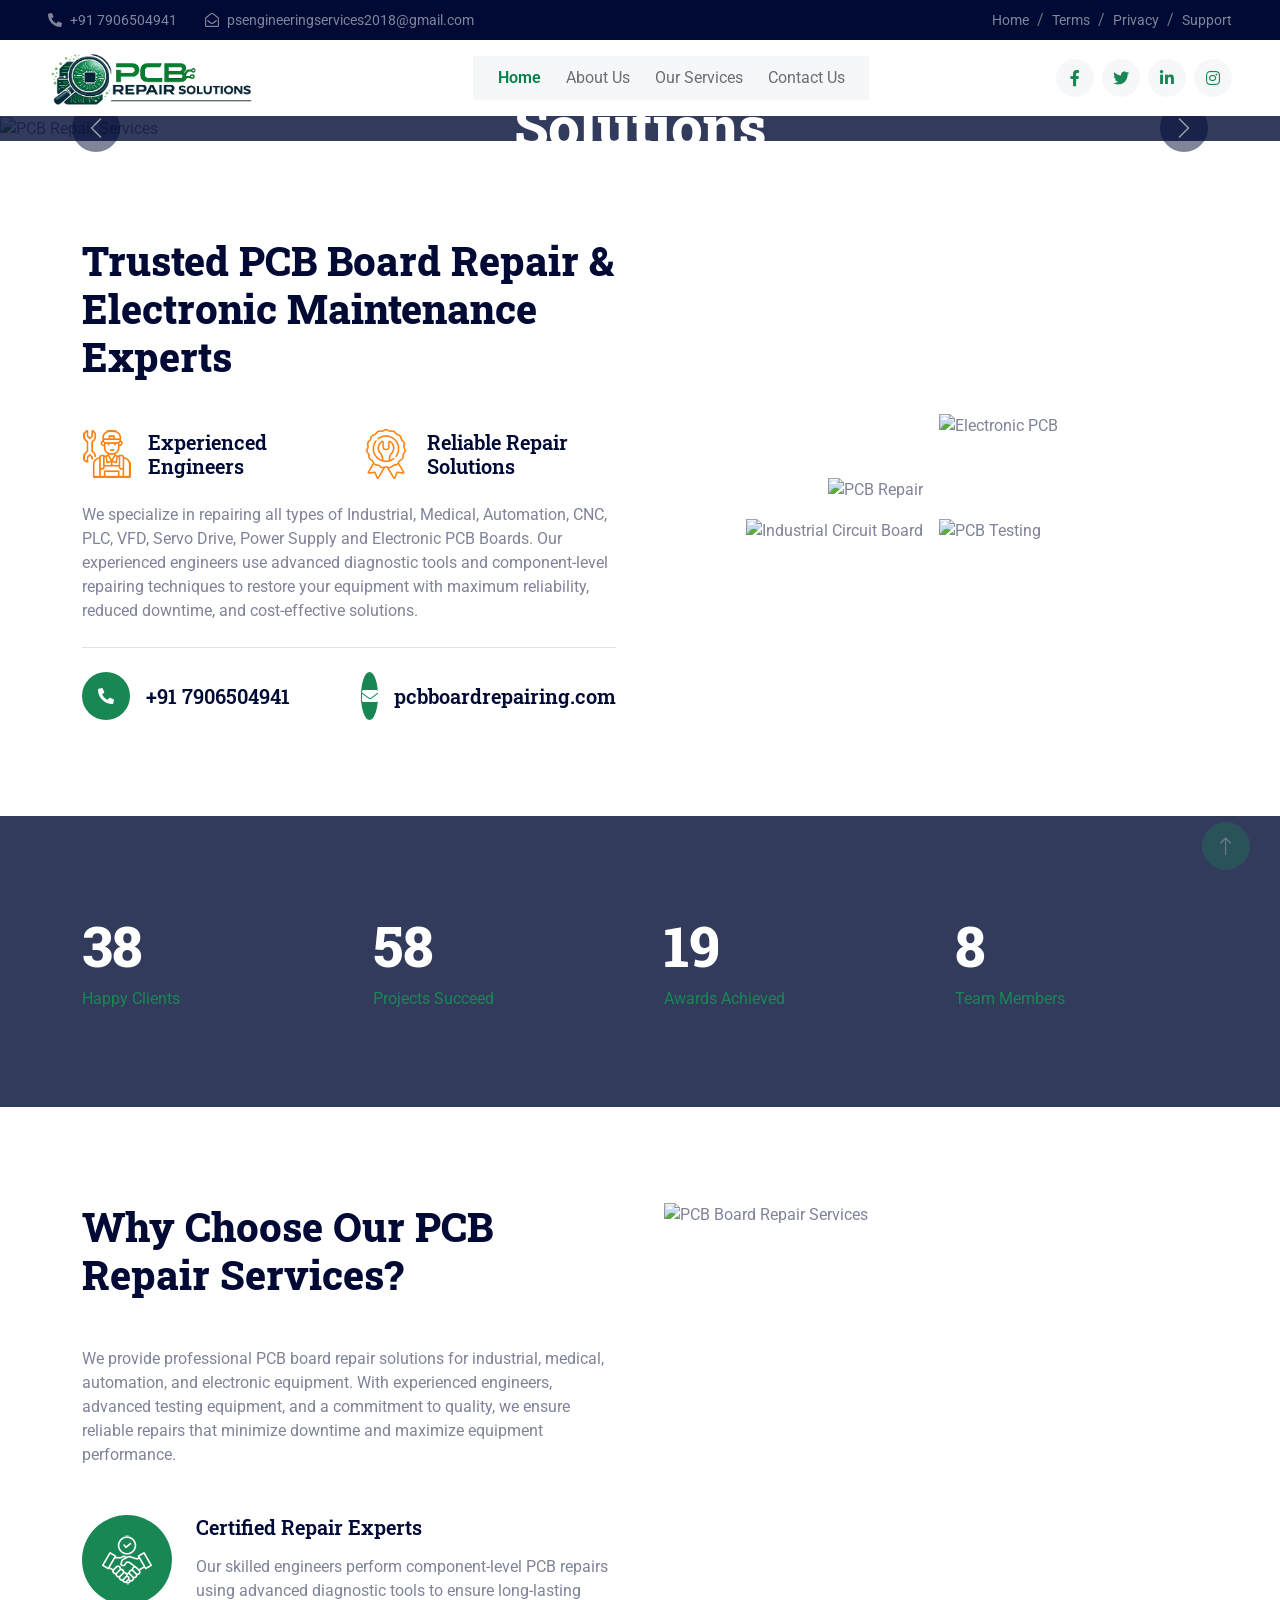
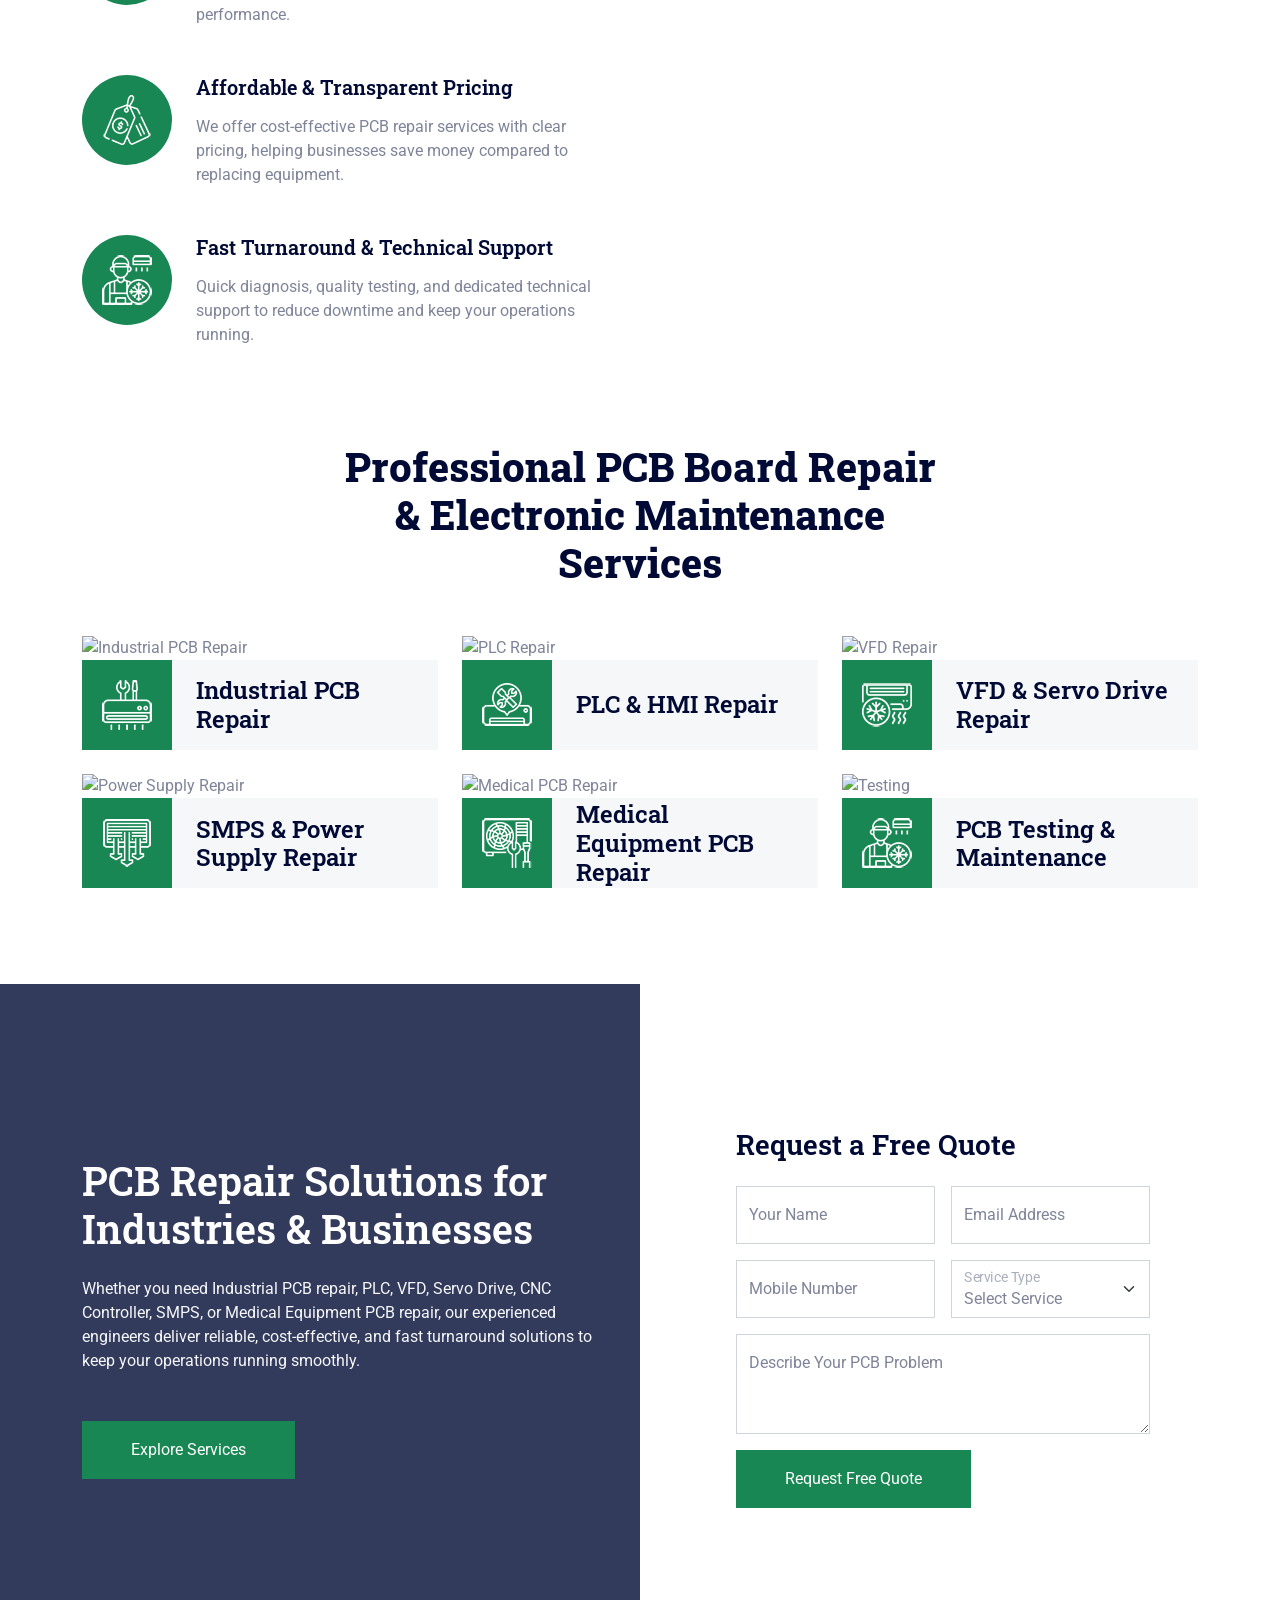
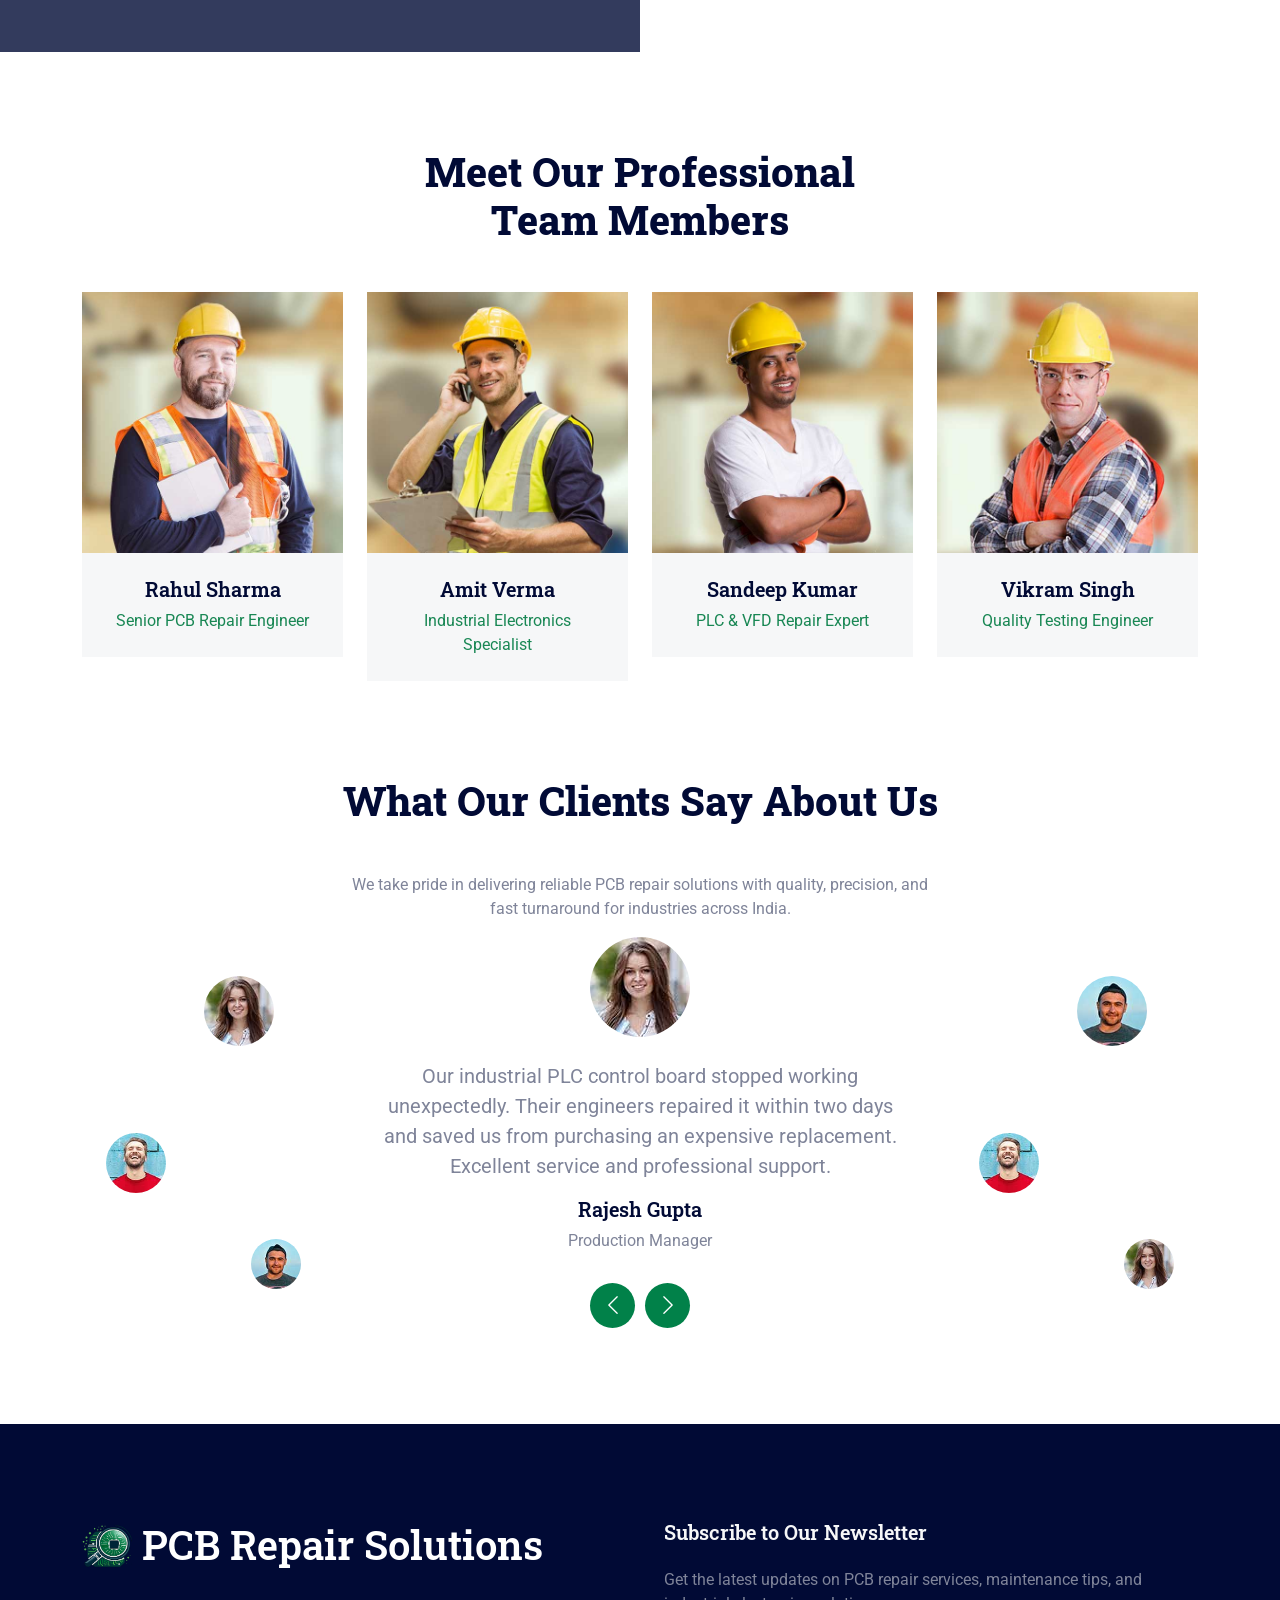
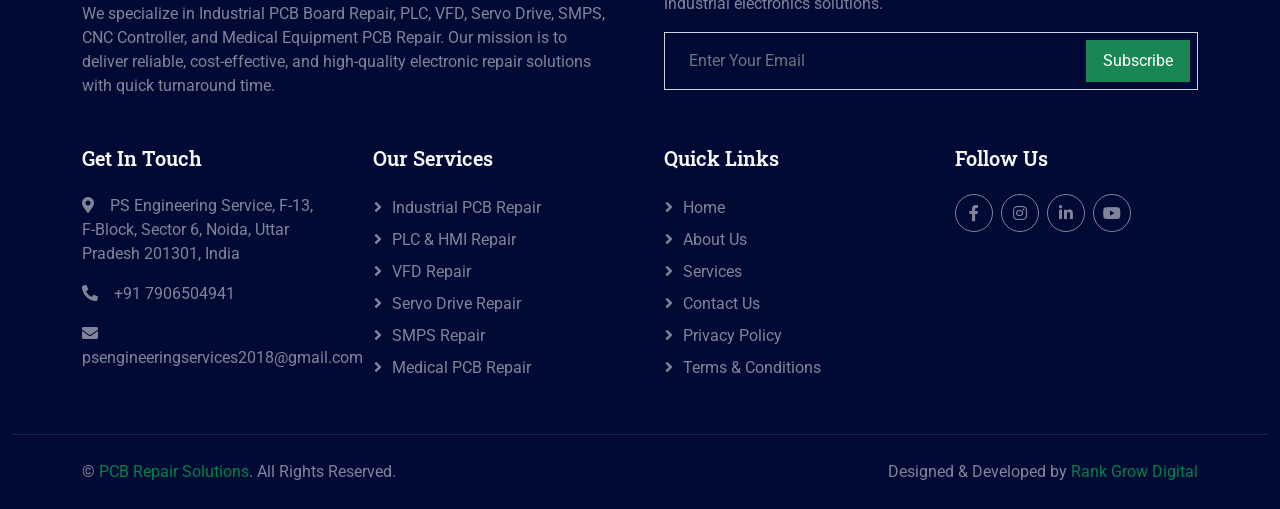
==== commit e2b53dee: "data change" ====
--- a/index.html
+++ b/index.html
@@ -14,7 +14,9 @@
     <!-- Google Web Fonts -->
     <link rel="preconnect" href="https://fonts.googleapis.com">
     <link rel="preconnect" href="https://fonts.gstatic.com" crossorigin>
-    <link href="https://fonts.googleapis.com/css2?family=Roboto+Slab:wght@400;600;800&family=Roboto:wght@400;500;700&display=swap" rel="stylesheet"> 
+    <link
+        href="https://fonts.googleapis.com/css2?family=Roboto+Slab:wght@400;600;800&family=Roboto:wght@400;500;700&display=swap"
+        rel="stylesheet">
 
     <!-- Icon Font Stylesheet -->
     <link href="https://cdnjs.cloudflare.com/ajax/libs/font-awesome/5.10.0/css/all.min.css" rel="stylesheet">
@@ -33,7 +35,8 @@
 
 <body>
     <!-- Spinner Start -->
-    <div id="spinner" class="show bg-white position-fixed translate-middle w-100 vh-100 top-50 start-50 d-flex align-items-center justify-content-center">
+    <div id="spinner"
+        class="show bg-white position-fixed translate-middle w-100 vh-100 top-50 start-50 d-flex align-items-center justify-content-center">
         <div class="spinner-grow text-primary" role="status"></div>
     </div>
     <!-- Spinner End -->
@@ -45,11 +48,11 @@
             <div class="col-lg-7 px-5 text-start">
                 <div class="h-100 d-inline-flex align-items-center me-4">
                     <small class="fa fa-phone-alt me-2"></small>
-                    <small>+012 345 6789</small>
+                    <small>+91 7906504941</small>
                 </div>
                 <div class="h-100 d-inline-flex align-items-center me-4">
                     <small class="far fa-envelope-open me-2"></small>
-                    <small>info@example.com</small>
+                    <small>psengineeringservices2018@gmail.com</small>
                 </div>
             </div>
             <div class="col-lg-5 px-5 text-end">
@@ -68,7 +71,7 @@
     <!-- Navbar Start -->
     <nav class="navbar navbar-expand-lg bg-white navbar-light sticky-top px-4 px-lg-5">
         <a href="index.html" class="navbar-brand d-flex align-items-center">
-            <h1 class="m-0"><img class="img-fluid me-3" src="img/icon/icon-02-primary.png" alt="">AirCon</h1>
+            <img class="img-fluid me-3" src="img/icon/pcb.png" alt="pcb repair logo">
         </a>
         <button type="button" class="navbar-toggler" data-bs-toggle="collapse" data-bs-target="#navbarCollapse">
             <span class="navbar-toggler-icon"></span>
@@ -78,23 +81,17 @@
                 <a href="index.html" class="nav-item nav-link active">Home</a>
                 <a href="about.html" class="nav-item nav-link">About Us</a>
                 <a href="service.html" class="nav-item nav-link">Our Services</a>
-                <div class="nav-item dropdown">
-                    <a href="#" class="nav-link dropdown-toggle" data-bs-toggle="dropdown">Pages</a>
-                    <div class="dropdown-menu bg-light border-0 m-0">
-                        <a href="feature.html" class="dropdown-item">Features</a>
-                        <a href="quote.html" class="dropdown-item">Free Quote</a>
-                        <a href="team.html" class="dropdown-item">Our Team</a>
-                        <a href="testimonial.html" class="dropdown-item">Testimonial</a>
-                        <a href="404.html" class="dropdown-item">404 Page</a>
-                    </div>
-                </div>
                 <a href="contact.html" class="nav-item nav-link">Contact Us</a>
             </div>
             <div class="h-100 d-lg-inline-flex align-items-center d-none">
-                <a class="btn btn-square rounded-circle bg-light text-primary me-2" href=""><i class="fab fa-facebook-f"></i></a>
-                <a class="btn btn-square rounded-circle bg-light text-primary me-2" href=""><i class="fab fa-twitter"></i></a>
-                <a class="btn btn-square rounded-circle bg-light text-primary me-2" href=""><i class="fab fa-linkedin-in"></i></a>
-                <a class="btn btn-square rounded-circle bg-light text-primary me-0" href=""><i class="fab fa-instagram"></i></a>
+                <a class="btn btn-square rounded-circle bg-light text-primary me-2" href=""><i
+                        class="fab fa-facebook-f"></i></a>
+                <a class="btn btn-square rounded-circle bg-light text-primary me-2" href=""><i
+                        class="fab fa-twitter"></i></a>
+                <a class="btn btn-square rounded-circle bg-light text-primary me-2" href=""><i
+                        class="fab fa-linkedin-in"></i></a>
+                <a class="btn btn-square rounded-circle bg-light text-primary me-0" href=""><i
+                        class="fab fa-instagram"></i></a>
             </div>
         </div>
     </nav>
@@ -105,45 +102,66 @@
     <div class="container-fluid p-0 mb-5">
         <div id="header-carousel" class="carousel slide" data-bs-ride="carousel">
             <div class="carousel-inner">
+
+                <!-- Slide 1 -->
                 <div class="carousel-item active">
-                    <img class="w-100" src="img/carousel-1.jpg" alt="Image">
+                    <img class="w-100" src="img/carousel-1.jpg" alt="PCB Repair Services">
                     <div class="carousel-caption">
                         <div class="container">
                             <div class="row justify-content-center">
-                                <div class="col-lg-7 pt-5">
-                                    <h1 class="display-4 text-white mb-4 animated slideInDown">We Provide Best AC Repair Services</h1>
-                                    <p class="fs-5 text-body mb-4 pb-2 mx-sm-5 animated slideInDown">Aliqu diam amet diam et eos. Clita erat ipsum et lorem sed stet lorem sit clita duo justo erat amet</p>
-                                    <a href="" class="btn btn-primary py-3 px-5 animated slideInDown">Explore More</a>
-                                </div>
-                            </div>
-                        </div>
-                    </div>
-                </div>
+                                <div class="col-lg-8 pt-5">
+                                    <h1 class="display-4 text-white mb-4 animated slideInDown">
+                                        Professional PCB Board Repair & Electronic Solutions
+                                    </h1>
+                                    <p class="fs-5 text-body mb-4 pb-2 mx-sm-5 animated slideInDown">
+                                        We specialize in repairing Industrial, Medical, Automation, CNC, PLC, VFD, Power
+                                        Supply and all types of Electronic PCB Boards with fast turnaround and reliable
+                                        service.
+                                    </p>
+                                    <a href="contact.html" class="btn btn-primary py-3 px-5 animated slideInDown">
+                                        Get Free Consultation
+                                    </a>
+                                </div>
+                            </div>
+                        </div>
+                    </div>
+                </div>
+
+                <!-- Slide 2 -->
                 <div class="carousel-item">
-                    <img class="w-100" src="img/carousel-2.jpg" alt="Image">
+                    <img class="w-100" src="img/carousel-2.jpg" alt="Industrial PCB Repair">
                     <div class="carousel-caption">
                         <div class="container">
                             <div class="row justify-content-center">
-                                <div class="col-lg-7 pt-5">
-                                    <h1 class="display-4 text-white mb-4 animated slideInDown">Quality Heating & Air Condition Services</h1>
-                                    <p class="fs-5 text-body mb-4 pb-2 mx-sm-5 animated slideInDown">Aliqu diam amet diam et eos. Clita erat ipsum et lorem sed stet lorem sit clita duo justo erat amet</p>
-                                    <a href="" class="btn btn-primary py-3 px-5 animated slideInDown">Explore More</a>
-                                </div>
-                            </div>
-                        </div>
-                    </div>
-                </div>
-            </div>
-            <button class="carousel-control-prev" type="button" data-bs-target="#header-carousel"
-                data-bs-slide="prev">
+                                <div class="col-lg-8 pt-5">
+                                    <h1 class="display-4 text-white mb-4 animated slideInDown">
+                                        Fast, Reliable & Cost-Effective PCB Repair Services
+                                    </h1>
+                                    <p class="fs-5 text-body mb-4 pb-2 mx-sm-5 animated slideInDown">
+                                        Expert diagnosis, component-level repairing, quality testing, and affordable
+                                        solutions to extend the life of your electronic equipment.
+                                    </p>
+                                    <a href="services.html" class="btn btn-primary py-3 px-5 animated slideInDown">
+                                        Our Services
+                                    </a>
+                                </div>
+                            </div>
+                        </div>
+                    </div>
+                </div>
+
+            </div>
+
+            <button class="carousel-control-prev" type="button" data-bs-target="#header-carousel" data-bs-slide="prev">
                 <span class="carousel-control-prev-icon" aria-hidden="true"></span>
                 <span class="visually-hidden">Previous</span>
             </button>
-            <button class="carousel-control-next" type="button" data-bs-target="#header-carousel"
-                data-bs-slide="next">
+
+            <button class="carousel-control-next" type="button" data-bs-target="#header-carousel" data-bs-slide="next">
                 <span class="carousel-control-next-icon" aria-hidden="true"></span>
                 <span class="visually-hidden">Next</span>
             </button>
+
         </div>
     </div>
     <!-- Carousel End -->
@@ -153,62 +171,94 @@
     <div class="container-xxl py-5">
         <div class="container">
             <div class="row g-5 align-items-center">
+
+                <!-- About Content -->
                 <div class="col-lg-6 wow fadeInUp" data-wow-delay="0.5s">
                     <div class="h-100">
-                        <h1 class="display-6 mb-5">Welcome To Best Cooling & Heating Service Center</h1>
+                        <h1 class="display-6 mb-5">
+                            Trusted PCB Board Repair & Electronic Maintenance Experts
+                        </h1>
+
                         <div class="row g-4 mb-4">
+
                             <div class="col-sm-6">
                                 <div class="d-flex align-items-center">
                                     <img class="flex-shrink-0 me-3" src="img/icon/icon-07-primary.png" alt="">
-                                    <h5 class="mb-0">Expert Technician</h5>
-                                </div>
-                            </div>
+                                    <h5 class="mb-0">Experienced Engineers</h5>
+                                </div>
+                            </div>
+
                             <div class="col-sm-6">
                                 <div class="d-flex align-items-center">
                                     <img class="flex-shrink-0 me-3" src="img/icon/icon-09-primary.png" alt="">
-                                    <h5 class="mb-0">Best Quality Services</h5>
-                                </div>
-                            </div>
-                        </div>
-                        <p class="mb-4">Tempor erat elitr rebum at clita. Diam dolor diam ipsum sit. Aliqu diam amet diam et eos. Clita erat ipsum et lorem et sit, sed stet lorem sit clita duo justo magna dolore erat amet</p>
+                                    <h5 class="mb-0">Reliable Repair Solutions</h5>
+                                </div>
+                            </div>
+
+                        </div>
+
+                        <p class="mb-4">
+                            We specialize in repairing all types of Industrial, Medical, Automation,
+                            CNC, PLC, VFD, Servo Drive, Power Supply and Electronic PCB Boards.
+                            Our experienced engineers use advanced diagnostic tools and component-level
+                            repairing techniques to restore your equipment with maximum reliability,
+                            reduced downtime, and cost-effective solutions.
+                        </p>
+
                         <div class="border-top mt-4 pt-4">
                             <div class="row">
+
                                 <div class="col-sm-6">
                                     <div class="d-flex align-items-center">
                                         <div class="btn-lg-square bg-primary rounded-circle me-3">
                                             <i class="fa fa-phone-alt text-white"></i>
                                         </div>
-                                        <h5 class="mb-0">+012 345 6789</h5>
+                                        <h5 class="mb-0">+91 7906504941</h5>
                                     </div>
                                 </div>
+
                                 <div class="col-sm-6">
                                     <div class="d-flex align-items-center">
                                         <div class="btn-lg-square bg-primary rounded-circle me-3">
                                             <i class="fa fa-envelope text-white"></i>
                                         </div>
-                                        <h5 class="mb-0">info@example.com</h5>
+                                        <h5 class="mb-0">pcbboardrepairing.com</h5>
                                     </div>
                                 </div>
-                            </div>
-                        </div>
-                    </div>
-                </div>
+
+                            </div>
+                        </div>
+
+                    </div>
+                </div>
+
+                <!-- Images -->
                 <div class="col-lg-6">
                     <div class="row g-3">
+
                         <div class="col-6 text-end">
-                            <img class="img-fluid w-75 wow zoomIn" data-wow-delay="0.1s" src="img/about-1.jpg" style="margin-top: 25%;">
-                        </div>
+                            <img class="img-fluid w-75 wow zoomIn" data-wow-delay="0.1s" src="img/about-1.jpg"
+                                style="margin-top:25%;" alt="PCB Repair">
+                        </div>
+
                         <div class="col-6 text-start">
-                            <img class="img-fluid w-100 wow zoomIn" data-wow-delay="0.3s" src="img/about-2.jpg">
-                        </div>
+                            <img class="img-fluid w-100 wow zoomIn" data-wow-delay="0.3s" src="img/about-2.jpg"
+                                alt="Electronic PCB">
+                        </div>
+
                         <div class="col-6 text-end">
-                            <img class="img-fluid w-50 wow zoomIn" data-wow-delay="0.5s" src="img/about-3.jpg">
-                        </div>
+                            <img class="img-fluid w-50 wow zoomIn" data-wow-delay="0.5s" src="img/about-3.jpg"
+                                alt="Industrial Circuit Board">
+                        </div>
+
                         <div class="col-6 text-start">
-                            <img class="img-fluid w-75 wow zoomIn" data-wow-delay="0.7s" src="img/about-4.jpg">
-                        </div>
-                    </div>
-                </div>
+                            <img class="img-fluid w-75 wow zoomIn" data-wow-delay="0.7s" src="img/about-4.jpg"
+                                alt="PCB Testing">
+                        </div>
+
+                    </div>
+                </div>
+
             </div>
         </div>
     </div>
@@ -220,20 +270,20 @@
         <div class="container py-5">
             <div class="row g-5">
                 <div class="col-sm-6 col-lg-3 wow fadeIn" data-wow-delay="0.1s">
-                    <h1 class="display-4 text-white" data-toggle="counter-up">1234</h1>
-                    <span class="text-primary">Happy Clients</span>
+                    <h1 class="display-4 text-white" data-toggle="counter-up">100</h1>
+                    <span class="text-primary text-bold">Happy Clients</span>
                 </div>
                 <div class="col-sm-6 col-lg-3 wow fadeIn" data-wow-delay="0.3s">
-                    <h1 class="display-4 text-white" data-toggle="counter-up">1234</h1>
-                    <span class="text-primary">Projects Succeed</span>
+                    <h1 class="display-4 text-white" data-toggle="counter-up">150</h1>
+                    <span class="text-primary text-bold">Projects Succeed</span>
                 </div>
                 <div class="col-sm-6 col-lg-3 wow fadeIn" data-wow-delay="0.5s">
-                    <h1 class="display-4 text-white" data-toggle="counter-up">1234</h1>
-                    <span class="text-primary">Awards Achieved</span>
+                    <h1 class="display-4 text-white" data-toggle="counter-up">50</h1>
+                    <span class="text-primary text-bold">Awards Achieved</span>
                 </div>
                 <div class="col-sm-6 col-lg-3 wow fadeIn" data-wow-delay="0.7s">
-                    <h1 class="display-4 text-white" data-toggle="counter-up">1234</h1>
-                    <span class="text-primary">Team Members</span>
+                    <h1 class="display-4 text-white" data-toggle="counter-up">20</h1>
+                    <span class="text-primary text-bold">Team Members</span>
                 </div>
             </div>
         </div>
@@ -245,185 +295,295 @@
     <div class="container-xxl py-5">
         <div class="container">
             <div class="row g-5">
+
+                <!-- Left Content -->
                 <div class="col-lg-6 wow fadeInUp" data-wow-delay="0.1s">
-                    <h1 class="display-6 mb-5">Few Reasons Why People Choosing Us!</h1>
-                    <p class="mb-5">Tempor erat elitr rebum at clita. Diam dolor diam ipsum sit. Aliqu diam amet diam et eos. Clita erat ipsum et lorem et sit, sed stet lorem sit clita duo justo magna dolore erat amet</p>
+
+                    <h1 class="display-6 mb-5">
+                        Why Choose Our PCB Repair Services?
+                    </h1>
+
+                    <p class="mb-5">
+                        We provide professional PCB board repair solutions for industrial,
+                        medical, automation, and electronic equipment. With experienced
+                        engineers, advanced testing equipment, and a commitment to quality,
+                        we ensure reliable repairs that minimize downtime and maximize
+                        equipment performance.
+                    </p>
+
+                    <!-- Feature 1 -->
                     <div class="d-flex mb-5">
-                        <div class="flex-shrink-0 btn-square bg-primary rounded-circle" style="width: 90px; height: 90px;">
+                        <div class="flex-shrink-0 btn-square bg-primary rounded-circle"
+                            style="width:90px; height:90px;">
                             <img class="img-fluid" src="img/icon/icon-08-light.png" alt="">
                         </div>
+
                         <div class="ms-4">
-                            <h5 class="mb-3">Trusted Service Center</h5>
-                            <span>Tempor erat elitr rebum at clita. Diam dolor diam ipsum sit. Aliqu diam amet diam et eos.</span>
-                        </div>
-                    </div>
+                            <h5 class="mb-3">Certified Repair Experts</h5>
+                            <span>
+                                Our skilled engineers perform component-level PCB repairs
+                                using advanced diagnostic tools to ensure long-lasting
+                                performance.
+                            </span>
+                        </div>
+                    </div>
+
+                    <!-- Feature 2 -->
                     <div class="d-flex mb-5">
-                        <div class="flex-shrink-0 btn-square bg-primary rounded-circle" style="width: 90px; height: 90px;">
+                        <div class="flex-shrink-0 btn-square bg-primary rounded-circle"
+                            style="width:90px; height:90px;">
                             <img class="img-fluid" src="img/icon/icon-10-light.png" alt="">
                         </div>
+
                         <div class="ms-4">
-                            <h5 class="mb-3">Reasonable Price</h5>
-                            <span>Tempor erat elitr rebum at clita. Diam dolor diam ipsum sit. Aliqu diam amet diam et eos.</span>
-                        </div>
-                    </div>
+                            <h5 class="mb-3">Affordable & Transparent Pricing</h5>
+                            <span>
+                                We offer cost-effective PCB repair services with clear pricing,
+                                helping businesses save money compared to replacing equipment.
+                            </span>
+                        </div>
+                    </div>
+
+                    <!-- Feature 3 -->
                     <div class="d-flex mb-0">
-                        <div class="flex-shrink-0 btn-square bg-primary rounded-circle" style="width: 90px; height: 90px;">
+                        <div class="flex-shrink-0 btn-square bg-primary rounded-circle"
+                            style="width:90px; height:90px;">
                             <img class="img-fluid" src="img/icon/icon-06-light.png" alt="">
                         </div>
+
                         <div class="ms-4">
-                            <h5 class="mb-3">24/7 Supports</h5>
-                            <span>Tempor erat elitr rebum at clita. Diam dolor diam ipsum sit. Aliqu diam amet diam et eos.</span>
-                        </div>
-                    </div>
-                </div>
+                            <h5 class="mb-3">Fast Turnaround & Technical Support</h5>
+                            <span>
+                                Quick diagnosis, quality testing, and dedicated technical
+                                support to reduce downtime and keep your operations running.
+                            </span>
+                        </div>
+                    </div>
+
+                </div>
+
+                <!-- Right Image -->
                 <div class="col-lg-6 wow fadeInUp" data-wow-delay="0.5s">
-                    <div class="position-relative rounded overflow-hidden h-100" style="min-height: 400px;">
-                        <img class="position-absolute w-100 h-100" src="img/feature.jpg" alt="" style="object-fit: cover;">
-                    </div>
-                </div>
+                    <div class="position-relative rounded overflow-hidden h-100" style="min-height:400px;">
+                        <img class="position-absolute w-100 h-100" src="img/feature.jpg" alt="PCB Board Repair Services"
+                            style="object-fit:cover;">
+                    </div>
+                </div>
+
             </div>
         </div>
     </div>
     <!-- Features End -->
-
 
     <!-- Service Start -->
     <div class="container-xxl py-5">
         <div class="container">
-            <div class="text-center mx-auto wow fadeInUp" data-wow-delay="0.1s" style="max-width: 500px;">
-                <h1 class="display-6 mb-5">We Provide professional Heating & Cooling Services</h1>
-            </div>
+
+            <div class="text-center mx-auto wow fadeInUp" data-wow-delay="0.1s" style="max-width:600px;">
+                <h1 class="display-6 mb-5">
+                    Professional PCB Board Repair & Electronic Maintenance Services
+                </h1>
+            </div>
+
             <div class="row g-4 justify-content-center">
+
+                <!-- Service 1 -->
                 <div class="col-lg-4 col-md-6 wow fadeInUp" data-wow-delay="0.1s">
                     <div class="service-item">
-                        <img class="img-fluid" src="img/service-1.jpg" alt="">
+                        <img class="img-fluid" src="img/service-1.jpg" alt="Industrial PCB Repair">
                         <div class="d-flex align-items-center bg-light">
                             <div class="service-icon flex-shrink-0 bg-primary">
                                 <img class="img-fluid" src="img/icon/icon-01-light.png" alt="">
                             </div>
-                            <a class="h4 mx-4 mb-0" href="">AC Installation</a>
-                        </div>
-                    </div>
-                </div>
+                            <a class="h4 mx-4 mb-0" href="">
+                                Industrial PCB Repair
+                            </a>
+                        </div>
+                    </div>
+                </div>
+
+                <!-- Service 2 -->
                 <div class="col-lg-4 col-md-6 wow fadeInUp" data-wow-delay="0.3s">
                     <div class="service-item">
-                        <img class="img-fluid" src="img/service-2.jpg" alt="">
+                        <img class="img-fluid" src="img/service-2.jpg" alt="PLC Repair">
                         <div class="d-flex align-items-center bg-light">
                             <div class="service-icon flex-shrink-0 bg-primary">
                                 <img class="img-fluid" src="img/icon/icon-02-light.png" alt="">
                             </div>
-                            <a class="h4 mx-4 mb-0" href="">Cooling Services</a>
-                        </div>
-                    </div>
-                </div>
+                            <a class="h4 mx-4 mb-0" href="">
+                                PLC & HMI Repair
+                            </a>
+                        </div>
+                    </div>
+                </div>
+
+                <!-- Service 3 -->
                 <div class="col-lg-4 col-md-6 wow fadeInUp" data-wow-delay="0.5s">
                     <div class="service-item">
-                        <img class="img-fluid" src="img/service-3.jpg" alt="">
+                        <img class="img-fluid" src="img/service-3.jpg" alt="VFD Repair">
                         <div class="d-flex align-items-center bg-light">
                             <div class="service-icon flex-shrink-0 bg-primary">
                                 <img class="img-fluid" src="img/icon/icon-03-light.png" alt="">
                             </div>
-                            <a class="h4 mx-4 mb-0" href="">Heating Services</a>
-                        </div>
-                    </div>
-                </div>
+                            <a class="h4 mx-4 mb-0" href="">
+                                VFD & Servo Drive Repair
+                            </a>
+                        </div>
+                    </div>
+                </div>
+
+                <!-- Service 4 -->
                 <div class="col-lg-4 col-md-6 wow fadeInUp" data-wow-delay="0.1s">
                     <div class="service-item">
-                        <img class="img-fluid" src="img/service-4.jpg" alt="">
+                        <img class="img-fluid" src="img/service-4.jpg" alt="Power Supply Repair">
                         <div class="d-flex align-items-center bg-light">
                             <div class="service-icon flex-shrink-0 bg-primary">
                                 <img class="img-fluid" src="img/icon/icon-04-light.png" alt="">
                             </div>
-                            <a class="h4 mx-4 mb-0" href="">Maintenance & Repair</a>
-                        </div>
-                    </div>
-                </div>
+                            <a class="h4 mx-4 mb-0" href="">
+                                SMPS & Power Supply Repair
+                            </a>
+                        </div>
+                    </div>
+                </div>
+
+                <!-- Service 5 -->
                 <div class="col-lg-4 col-md-6 wow fadeInUp" data-wow-delay="0.3s">
                     <div class="service-item">
-                        <img class="img-fluid" src="img/service-5.jpg" alt="">
+                        <img class="img-fluid" src="img/service-5.jpg" alt="Medical PCB Repair">
                         <div class="d-flex align-items-center bg-light">
                             <div class="service-icon flex-shrink-0 bg-primary">
                                 <img class="img-fluid" src="img/icon/icon-05-light.png" alt="">
                             </div>
-                            <a class="h4 mx-4 mb-0" href="">Indoor Air Quality</a>
-                        </div>
-                    </div>
-                </div>
+                            <a class="h4 mx-4 mb-0" href="">
+                                Medical Equipment PCB Repair
+                            </a>
+                        </div>
+                    </div>
+                </div>
+
+                <!-- Service 6 -->
                 <div class="col-lg-4 col-md-6 wow fadeInUp" data-wow-delay="0.5s">
                     <div class="service-item">
-                        <img class="img-fluid" src="img/service-6.jpg" alt="">
+                        <img class="img-fluid" src="img/service-6.jpg" alt="Testing">
                         <div class="d-flex align-items-center bg-light">
                             <div class="service-icon flex-shrink-0 bg-primary">
                                 <img class="img-fluid" src="img/icon/icon-06-light.png" alt="">
                             </div>
-                            <a class="h4 mx-4 mb-0" href="">Annual Inspections</a>
-                        </div>
-                    </div>
-                </div>
+                            <a class="h4 mx-4 mb-0" href="">
+                                PCB Testing & Maintenance
+                            </a>
+                        </div>
+                    </div>
+                </div>
+
             </div>
         </div>
     </div>
     <!-- Service End -->
-
 
     <!-- Quote Start -->
     <div class="container-fluid overflow-hidden my-5 px-lg-0">
         <div class="container quote px-lg-0">
             <div class="row g-0 mx-lg-0">
+
+                <!-- Left Side -->
                 <div class="col-lg-6 quote-text" data-parallax="scroll" data-image-src="img/carousel-1.jpg">
                     <div class="h-100 px-4 px-sm-5 ps-lg-0 wow fadeIn" data-wow-delay="0.1s">
-                        <h1 class="text-white mb-4">For Individuals And Organisations</h1>
-                        <p class="text-light mb-5">Tempor erat elitr rebum at clita. Diam dolor diam ipsum sit. Aliqu diam amet diam et eos. Clita erat ipsum et lorem et sit, sed stet lorem sit clita duo justo magna dolore erat amet</p>
-                        <a href="" class="align-self-start btn btn-primary py-3 px-5">More Details</a>
-                    </div>
-                </div>
+
+                        <h1 class="text-white mb-4">
+                            PCB Repair Solutions for Industries & Businesses
+                        </h1>
+
+                        <p class="text-light mb-5">
+                            Whether you need Industrial PCB repair, PLC, VFD, Servo Drive,
+                            CNC Controller, SMPS, or Medical Equipment PCB repair, our
+                            experienced engineers deliver reliable, cost-effective, and
+                            fast turnaround solutions to keep your operations running
+                            smoothly.
+                        </p>
+
+                        <a href="services.html" class="align-self-start btn btn-primary py-3 px-5">
+                            Explore Services
+                        </a>
+
+                    </div>
+                </div>
+
+                <!-- Right Side Form -->
                 <div class="col-lg-6 quote-form" data-parallax="scroll" data-image-src="img/carousel-2.jpg">
                     <div class="h-100 px-4 px-sm-5 pe-lg-0 wow fadeIn" data-wow-delay="0.5s">
+
                         <div class="bg-white p-4 p-sm-5">
+
+                            <h3 class="mb-4">Request a Free Quote</h3>
+
                             <div class="row g-3">
+
                                 <div class="col-sm-6">
                                     <div class="form-floating">
-                                        <input type="text" class="form-control" id="gname" placeholder="Gurdian Name">
-                                        <label for="gname">Your Name</label>
+                                        <input type="text" class="form-control" id="name" placeholder="Your Name">
+                                        <label for="name">Your Name</label>
                                     </div>
                                 </div>
+
                                 <div class="col-sm-6">
                                     <div class="form-floating">
-                                        <input type="email" class="form-control" id="gmail" placeholder="Gurdian Email">
-                                        <label for="gmail">Your Email</label>
+                                        <input type="email" class="form-control" id="email" placeholder="Email Address">
+                                        <label for="email">Email Address</label>
                                     </div>
                                 </div>
+
                                 <div class="col-sm-6">
                                     <div class="form-floating">
-                                        <input type="text" class="form-control" id="cname" placeholder="Child Name">
-                                        <label for="cname">Your Mobile</label>
+                                        <input type="text" class="form-control" id="mobile" placeholder="Mobile Number">
+                                        <label for="mobile">Mobile Number</label>
                                     </div>
                                 </div>
+
                                 <div class="col-sm-6">
                                     <div class="form-floating">
-                                        <input type="text" class="form-control" id="cage" placeholder="Child Age">
-                                        <label for="cage">Service Type</label>
+                                        <select class="form-select" id="service">
+                                            <option selected>Select Service</option>
+                                            <option>Industrial PCB Repair</option>
+                                            <option>PLC & HMI Repair</option>
+                                            <option>VFD Repair</option>
+                                            <option>Servo Drive Repair</option>
+                                            <option>SMPS Repair</option>
+                                            <option>Medical PCB Repair</option>
+                                            <option>Other</option>
+                                        </select>
+                                        <label for="service">Service Type</label>
                                     </div>
                                 </div>
+
                                 <div class="col-12">
                                     <div class="form-floating">
-                                        <textarea class="form-control" placeholder="Leave a message here" id="message" style="height: 80px"></textarea>
-                                        <label for="message">Message</label>
+                                        <textarea class="form-control" placeholder="Describe your PCB issue"
+                                            id="message" style="height:100px"></textarea>
+                                        <label for="message">
+                                            Describe Your PCB Problem
+                                        </label>
                                     </div>
                                 </div>
+
                                 <div class="col-12">
-                                    <button class="btn btn-primary py-3 px-5" type="submit">Get A Free Quote</button>
-                                </div>
-                            </div>
-                        </div>
-                    </div>
-                </div>
+                                    <button class="btn btn-primary py-3 px-5" type="submit">
+                                        Request Free Quote
+                                    </button>
+                                </div>
+
+                            </div>
+
+                        </div>
+
+                    </div>
+                </div>
+
             </div>
         </div>
     </div>
     <!-- Quote End -->
-
-
     <!-- Team Start -->
     <div class="container-xxl py-5">
         <div class="container">
@@ -436,14 +596,17 @@
                         <div class="team-img position-relative overflow-hidden">
                             <img class="img-fluid" src="img/team-1.jpg" alt="">
                             <div class="team-social">
-                                <a class="btn btn-square btn-primary rounded-circle m-1" href=""><i class="fab fa-facebook-f"></i></a>
-                                <a class="btn btn-square btn-primary rounded-circle m-1" href=""><i class="fab fa-twitter"></i></a>
-                                <a class="btn btn-square btn-primary rounded-circle m-1" href=""><i class="fab fa-instagram"></i></a>
+                                <a class="btn btn-square btn-primary rounded-circle m-1" href=""><i
+                                        class="fab fa-facebook-f"></i></a>
+                                <a class="btn btn-square btn-primary rounded-circle m-1" href=""><i
+                                        class="fab fa-twitter"></i></a>
+                                <a class="btn btn-square btn-primary rounded-circle m-1" href=""><i
+                                        class="fab fa-instagram"></i></a>
                             </div>
                         </div>
                         <div class="bg-light text-center p-4">
-                            <h5>Full Name</h5>
-                            <span class="text-primary">Designation</span>
+                            <h5>Rahul Sharma</h5>
+                            <span class="text-primary">Senior PCB Repair Engineer</span>
                         </div>
                     </div>
                 </div>
@@ -452,14 +615,17 @@
                         <div class="team-img position-relative overflow-hidden">
                             <img class="img-fluid" src="img/team-2.jpg" alt="">
                             <div class="team-social">
-                                <a class="btn btn-square btn-primary rounded-circle m-1" href=""><i class="fab fa-facebook-f"></i></a>
-                                <a class="btn btn-square btn-primary rounded-circle m-1" href=""><i class="fab fa-twitter"></i></a>
-                                <a class="btn btn-square btn-primary rounded-circle m-1" href=""><i class="fab fa-instagram"></i></a>
+                                <a class="btn btn-square btn-primary rounded-circle m-1" href=""><i
+                                        class="fab fa-facebook-f"></i></a>
+                                <a class="btn btn-square btn-primary rounded-circle m-1" href=""><i
+                                        class="fab fa-twitter"></i></a>
+                                <a class="btn btn-square btn-primary rounded-circle m-1" href=""><i
+                                        class="fab fa-instagram"></i></a>
                             </div>
                         </div>
                         <div class="bg-light text-center p-4">
-                            <h5>Full Name</h5>
-                            <span class="text-primary">Designation</span>
+                            <h5>Amit Verma</h5>
+                            <span class="text-primary">Industrial Electronics Specialist</span>
                         </div>
                     </div>
                 </div>
@@ -468,14 +634,17 @@
                         <div class="team-img position-relative overflow-hidden">
                             <img class="img-fluid" src="img/team-3.jpg" alt="">
                             <div class="team-social">
-                                <a class="btn btn-square btn-primary rounded-circle m-1" href=""><i class="fab fa-facebook-f"></i></a>
-                                <a class="btn btn-square btn-primary rounded-circle m-1" href=""><i class="fab fa-twitter"></i></a>
-                                <a class="btn btn-square btn-primary rounded-circle m-1" href=""><i class="fab fa-instagram"></i></a>
+                                <a class="btn btn-square btn-primary rounded-circle m-1" href=""><i
+                                        class="fab fa-facebook-f"></i></a>
+                                <a class="btn btn-square btn-primary rounded-circle m-1" href=""><i
+                                        class="fab fa-twitter"></i></a>
+                                <a class="btn btn-square btn-primary rounded-circle m-1" href=""><i
+                                        class="fab fa-instagram"></i></a>
                             </div>
                         </div>
                         <div class="bg-light text-center p-4">
-                            <h5>Full Name</h5>
-                            <span class="text-primary">Designation</span>
+                            <h5>Sandeep Kumar</h5>
+                            <span class="text-primary">PLC & VFD Repair Expert</span>
                         </div>
                     </div>
                 </div>
@@ -484,30 +653,39 @@
                         <div class="team-img position-relative overflow-hidden">
                             <img class="img-fluid" src="img/team-4.jpg" alt="">
                             <div class="team-social">
-                                <a class="btn btn-square btn-primary rounded-circle m-1" href=""><i class="fab fa-facebook-f"></i></a>
-                                <a class="btn btn-square btn-primary rounded-circle m-1" href=""><i class="fab fa-twitter"></i></a>
-                                <a class="btn btn-square btn-primary rounded-circle m-1" href=""><i class="fab fa-instagram"></i></a>
+                                <a class="btn btn-square btn-primary rounded-circle m-1" href=""><i
+                                        class="fab fa-facebook-f"></i></a>
+                                <a class="btn btn-square btn-primary rounded-circle m-1" href=""><i
+                                        class="fab fa-twitter"></i></a>
+                                <a class="btn btn-square btn-primary rounded-circle m-1" href=""><i
+                                        class="fab fa-instagram"></i></a>
                             </div>
                         </div>
                         <div class="bg-light text-center p-4">
-                            <h5>Full Name</h5>
-                            <span class="text-primary">Designation</span>
-                        </div>
-                    </div>
-                </div>
-            </div>
-        </div>
-    </div>
-    <!-- Team End -->
-
-
+                            <h5>Vikram Singh</h5>
+                            <span class="text-primary">Quality Testing Engineer</span>
+                        </div>
+                    </div>
+                </div>
+            </div>
+        </div>
+    </div>
+    
     <!-- Testimonial Start -->
     <div class="container-xxl py-5">
         <div class="container">
-            <div class="text-center mx-auto wow fadeInUp" data-wow-delay="0.1s" style="max-width: 500px;">
-                <h1 class="display-6 mb-5">What They Say About Our Services</h1>
-            </div>
+
+            <div class="text-center mx-auto wow fadeInUp" data-wow-delay="0.1s" style="max-width:600px;">
+                <h1 class="display-6 mb-5">What Our Clients Say About Us</h1>
+                <p>
+                    We take pride in delivering reliable PCB repair solutions with quality,
+                    precision, and fast turnaround for industries across India.
+                </p>
+            </div>
+
             <div class="row g-5">
+
+                <!-- Left Images -->
                 <div class="col-lg-3 d-none d-lg-block">
                     <div class="testimonial-left h-100">
                         <img class="img-fluid animated pulse infinite" src="img/testimonial-1.jpg" alt="">
@@ -515,28 +693,57 @@
                         <img class="img-fluid animated pulse infinite" src="img/testimonial-3.jpg" alt="">
                     </div>
                 </div>
+
+                <!-- Testimonials -->
                 <div class="col-lg-6 wow fadeIn" data-wow-delay="0.5s">
+
                     <div class="owl-carousel testimonial-carousel">
+
+                        <!-- Testimonial 1 -->
                         <div class="testimonial-item text-center">
                             <img class="img-fluid mx-auto mb-4" src="img/testimonial-1.jpg" alt="">
-                            <p class="fs-5">Dolores sed duo clita tempor justo dolor et stet lorem kasd labore dolore lorem ipsum. At lorem lorem magna ut et, nonumy et labore et tempor diam tempor erat.</p>
-                            <h5>Client Name</h5>
-                            <span>Profession</span>
-                        </div>
+                            <p class="fs-5">
+                                Our industrial PLC control board stopped working unexpectedly.
+                                Their engineers repaired it within two days and saved us from
+                                purchasing an expensive replacement. Excellent service and
+                                professional support.
+                            </p>
+
+                            <h5>Rajesh Gupta</h5>
+                            <span>Production Manager</span>
+                        </div>
+
+                        <!-- Testimonial 2 -->
                         <div class="testimonial-item text-center">
                             <img class="img-fluid mx-auto mb-4" src="img/testimonial-2.jpg" alt="">
-                            <p class="fs-5">Dolores sed duo clita tempor justo dolor et stet lorem kasd labore dolore lorem ipsum. At lorem lorem magna ut et, nonumy et labore et tempor diam tempor erat.</p>
-                            <h5>Client Name</h5>
-                            <span>Profession</span>
-                        </div>
+                            <p class="fs-5">
+                                Very professional PCB repair company. The diagnosis was accurate,
+                                pricing was transparent, and our VFD board has been running
+                                perfectly since the repair. Highly recommended.
+                            </p>
+
+                            <h5>Priya Sharma</h5>
+                            <span>Maintenance Engineer</span>
+                        </div>
+
+                        <!-- Testimonial 3 -->
                         <div class="testimonial-item text-center">
                             <img class="img-fluid mx-auto mb-4" src="img/testimonial-3.jpg" alt="">
-                            <p class="fs-5">Dolores sed duo clita tempor justo dolor et stet lorem kasd labore dolore lorem ipsum. At lorem lorem magna ut et, nonumy et labore et tempor diam tempor erat.</p>
-                            <h5>Client Name</h5>
-                            <span>Profession</span>
-                        </div>
-                    </div>
-                </div>
+                            <p class="fs-5">
+                                We have trusted this team for repairing industrial electronic
+                                boards for years. Their quick turnaround, technical expertise,
+                                and quality workmanship have always exceeded our expectations.
+                            </p>
+
+                            <h5>Anil Verma</h5>
+                            <span>Factory Owner</span>
+                        </div>
+
+                    </div>
+
+                </div>
+
+                <!-- Right Images -->
                 <div class="col-lg-3 d-none d-lg-block">
                     <div class="testimonial-right h-100">
                         <img class="img-fluid animated pulse infinite" src="img/testimonial-1.jpg" alt="">
@@ -544,78 +751,135 @@
                         <img class="img-fluid animated pulse infinite" src="img/testimonial-3.jpg" alt="">
                     </div>
                 </div>
-            </div>
-        </div>
-    </div>
-    <!-- Testimonial End -->
-
+
+            </div>
+        </div>
+    </div>
+   
 
     <!-- Footer Start -->
     <div class="container-fluid bg-dark footer mt-5 pt-5 wow fadeIn" data-wow-delay="0.1s">
         <div class="container py-5">
             <div class="row g-5">
+
+                <!-- Company Info -->
                 <div class="col-md-6">
-                    <h1 class="text-white mb-4"><img class="img-fluid me-3" src="img/icon/icon-02-light.png" alt="">AirCon</h1>
-                    <span>Diam dolor diam ipsum sit. Aliqu diam amet diam et eos. Clita erat ipsum et lorem et sit, sed stet lorem sit clita. Diam dolor diam ipsum sit. Aliqu diam amet diam et eos. Clita erat ipsum et lorem et sit.</span>
-                </div>
+                    <a href="/">
+                        <h1 class="text-white mb-4 ">
+                            <img class="img-fluid mb-2" src="img/icon/smallicon.png" alt=""
+                                style="width: 50px; height: 50px;">
+                            PCB Repair Solutions
+                        </h1>
+                    </a>
+                    <!-- <a href="index.html" class="navbar-brand d-flex align-items-center">
+                        <img class="img-fluid me-3" src="img/icon/pcb.png" alt="pcb repair logo">
+                    </a> -->
+
+                    <span>
+                        We specialize in Industrial PCB Board Repair, PLC, VFD, Servo Drive,
+                        SMPS, CNC Controller, and Medical Equipment PCB Repair. Our mission
+                        is to deliver reliable, cost-effective, and high-quality electronic
+                        repair solutions with quick turnaround time.
+                    </span>
+                </div>
+
+                <!-- Newsletter -->
                 <div class="col-md-6">
-                    <h5 class="text-light mb-4">Newsletter</h5>
-                    <p>Clita erat ipsum et lorem et sit, sed stet lorem sit clita.</p>
+                    <h5 class="text-light mb-4">Subscribe to Our Newsletter</h5>
+
+                    <p>
+                        Get the latest updates on PCB repair services, maintenance tips,
+                        and industrial electronics solutions.
+                    </p>
+
                     <div class="position-relative">
-                        <input class="form-control bg-transparent w-100 py-3 ps-4 pe-5" type="text" placeholder="Your email">
-                        <button type="button" class="btn btn-primary py-2 px-3 position-absolute top-0 end-0 mt-2 me-2">SignUp</button>
-                    </div>
-                </div>
+                        <input class="form-control bg-transparent w-100 py-3 ps-4 pe-5" type="email"
+                            placeholder="Enter Your Email">
+
+                        <button type="button" class="btn btn-primary py-2 px-3 position-absolute top-0 end-0 mt-2 me-2">
+                            Subscribe
+                        </button>
+                    </div>
+                </div>
+
+                <!-- Contact -->
                 <div class="col-lg-3 col-md-6">
                     <h5 class="text-light mb-4">Get In Touch</h5>
-                    <p><i class="fa fa-map-marker-alt me-3"></i>123 Street, New York, USA</p>
-                    <p><i class="fa fa-phone-alt me-3"></i>+012 345 67890</p>
-                    <p><i class="fa fa-envelope me-3"></i>info@example.com</p>
-                </div>
+
+                    <p><i class="fa fa-map-marker-alt me-3"></i>PS Engineering Service, F-13, F-Block, Sector 6, Noida, Uttar Pradesh 201301, India</p>
+
+                    <p><i class="fa fa-phone-alt me-3"></i>+91 7906504941</p>
+
+                    <p><i class="fa fa-envelope me-3"></i>psengineeringservices2018@gmail.com</p>
+                </div>
+
+                <!-- Services -->
                 <div class="col-lg-3 col-md-6">
                     <h5 class="text-light mb-4">Our Services</h5>
-                    <a class="btn btn-link" href="">AC Installation</a>
-                    <a class="btn btn-link" href="">Cooling Services</a>
-                    <a class="btn btn-link" href="">Heating Services</a>
-                    <a class="btn btn-link" href="">Annual Inspections</a>
-                </div>
+
+                    <a class="btn btn-link" href="">Industrial PCB Repair</a>
+                    <a class="btn btn-link" href="">PLC & HMI Repair</a>
+                    <a class="btn btn-link" href="">VFD Repair</a>
+                    <a class="btn btn-link" href="">Servo Drive Repair</a>
+                    <a class="btn btn-link" href="">SMPS Repair</a>
+                    <a class="btn btn-link" href="">Medical PCB Repair</a>
+                </div>
+
+                <!-- Quick Links -->
                 <div class="col-lg-3 col-md-6">
                     <h5 class="text-light mb-4">Quick Links</h5>
-                    <a class="btn btn-link" href="">About Us</a>
-                    <a class="btn btn-link" href="">Contact Us</a>
-                    <a class="btn btn-link" href="">Our Services</a>
-                    <a class="btn btn-link" href="">Terms & Condition</a>
-                </div>
+
+                    <a class="btn btn-link" href="index.html">Home</a>
+                    <a class="btn btn-link" href="about.html">About Us</a>
+                    <a class="btn btn-link" href="service.html">Services</a>
+                    <a class="btn btn-link" href="contact.html">Contact Us</a>
+                    <a class="btn btn-link" href="privacy.html">Privacy Policy</a>
+                    <a class="btn btn-link" href="terms.html">Terms & Conditions</a>
+                </div>
+
+                <!-- Social -->
                 <div class="col-lg-3 col-md-6">
                     <h5 class="text-light mb-4">Follow Us</h5>
+
                     <div class="d-flex">
-                        <a class="btn btn-square rounded-circle me-1" href=""><i class="fab fa-twitter"></i></a>
-                        <a class="btn btn-square rounded-circle me-1" href=""><i class="fab fa-facebook-f"></i></a>
-                        <a class="btn btn-square rounded-circle me-1" href=""><i class="fab fa-youtube"></i></a>
-                        <a class="btn btn-square rounded-circle me-1" href=""><i class="fab fa-linkedin-in"></i></a>
-                    </div>
-                </div>
-            </div>
-        </div>
+                        <a class="btn btn-square rounded-circle me-2" href="#"><i class="fab fa-facebook-f"></i></a>
+
+                        <a class="btn btn-square rounded-circle me-2" href="#"><i class="fab fa-instagram"></i></a>
+
+                        <a class="btn btn-square rounded-circle me-2" href="#"><i class="fab fa-linkedin-in"></i></a>
+
+                        <a class="btn btn-square rounded-circle me-2" href="#"><i class="fab fa-youtube"></i></a>
+                    </div>
+
+                </div>
+
+            </div>
+        </div>
+
+        <!-- Copyright -->
         <div class="container-fluid copyright">
             <div class="container">
                 <div class="row">
+
                     <div class="col-md-6 text-center text-md-start mb-3 mb-md-0">
-                        &copy; <a href="#">Your Site Name</a>, All Right Reserved.
-                    </div>
+                        &copy; <a href="index.html">PCB Repair Solutions</a>. All Rights Reserved.
+                    </div>
+
                     <div class="col-md-6 text-center text-md-end">
-                        <!--/*** This template is free as long as you keep the footer author’s credit link/attribution link/backlink. If you'd like to use the template without the footer author’s credit link/attribution link/backlink, you can purchase the Credit Removal License from "https://htmlcodex.com/credit-removal". Thank you for your support. ***/-->
-                        Designed By <a href="https://htmlcodex.com">HTML Codex</a>  Distributed by <a href="https://themewagon.com">ThemeWagon</a>
-                    </div>
+                        Designed & Developed by
+                        <a href="https://rankgrowdigital.in" target="_blank">
+                            Rank Grow Digital
+                        </a>
+                    </div>
+
                 </div>
             </div>
         </div>
     </div>
     <!-- Footer End -->
-
-
     <!-- Back to Top -->
-    <a href="#" class="btn btn-lg btn-primary btn-lg-square rounded-circle back-to-top"><i class="bi bi-arrow-up"></i></a>
+    <a href="#" class="btn btn-lg btn-primary btn-lg-square rounded-circle back-to-top"><i
+            class="bi bi-arrow-up"></i></a>
 
 
     <!-- JavaScript Libraries -->
--- a/css/style.css
+++ b/css/style.css
@@ -1,6 +1,7 @@
 /********** Template CSS **********/
 :root {
-    --primary: #FF800F;
+    /* --primary: #FF800F; #018149 */
+    --primary: #018149;
     --secondary: #001064;
     --light: #F6F7F8;
     --dark: #010A35;
@@ -99,6 +100,7 @@
 .navbar .navbar-nav .nav-link:hover,
 .navbar .navbar-nav .nav-link.active {
     color: var(--primary);
+    font-weight: 600;
 }
 
 .navbar .dropdown-toggle::after {
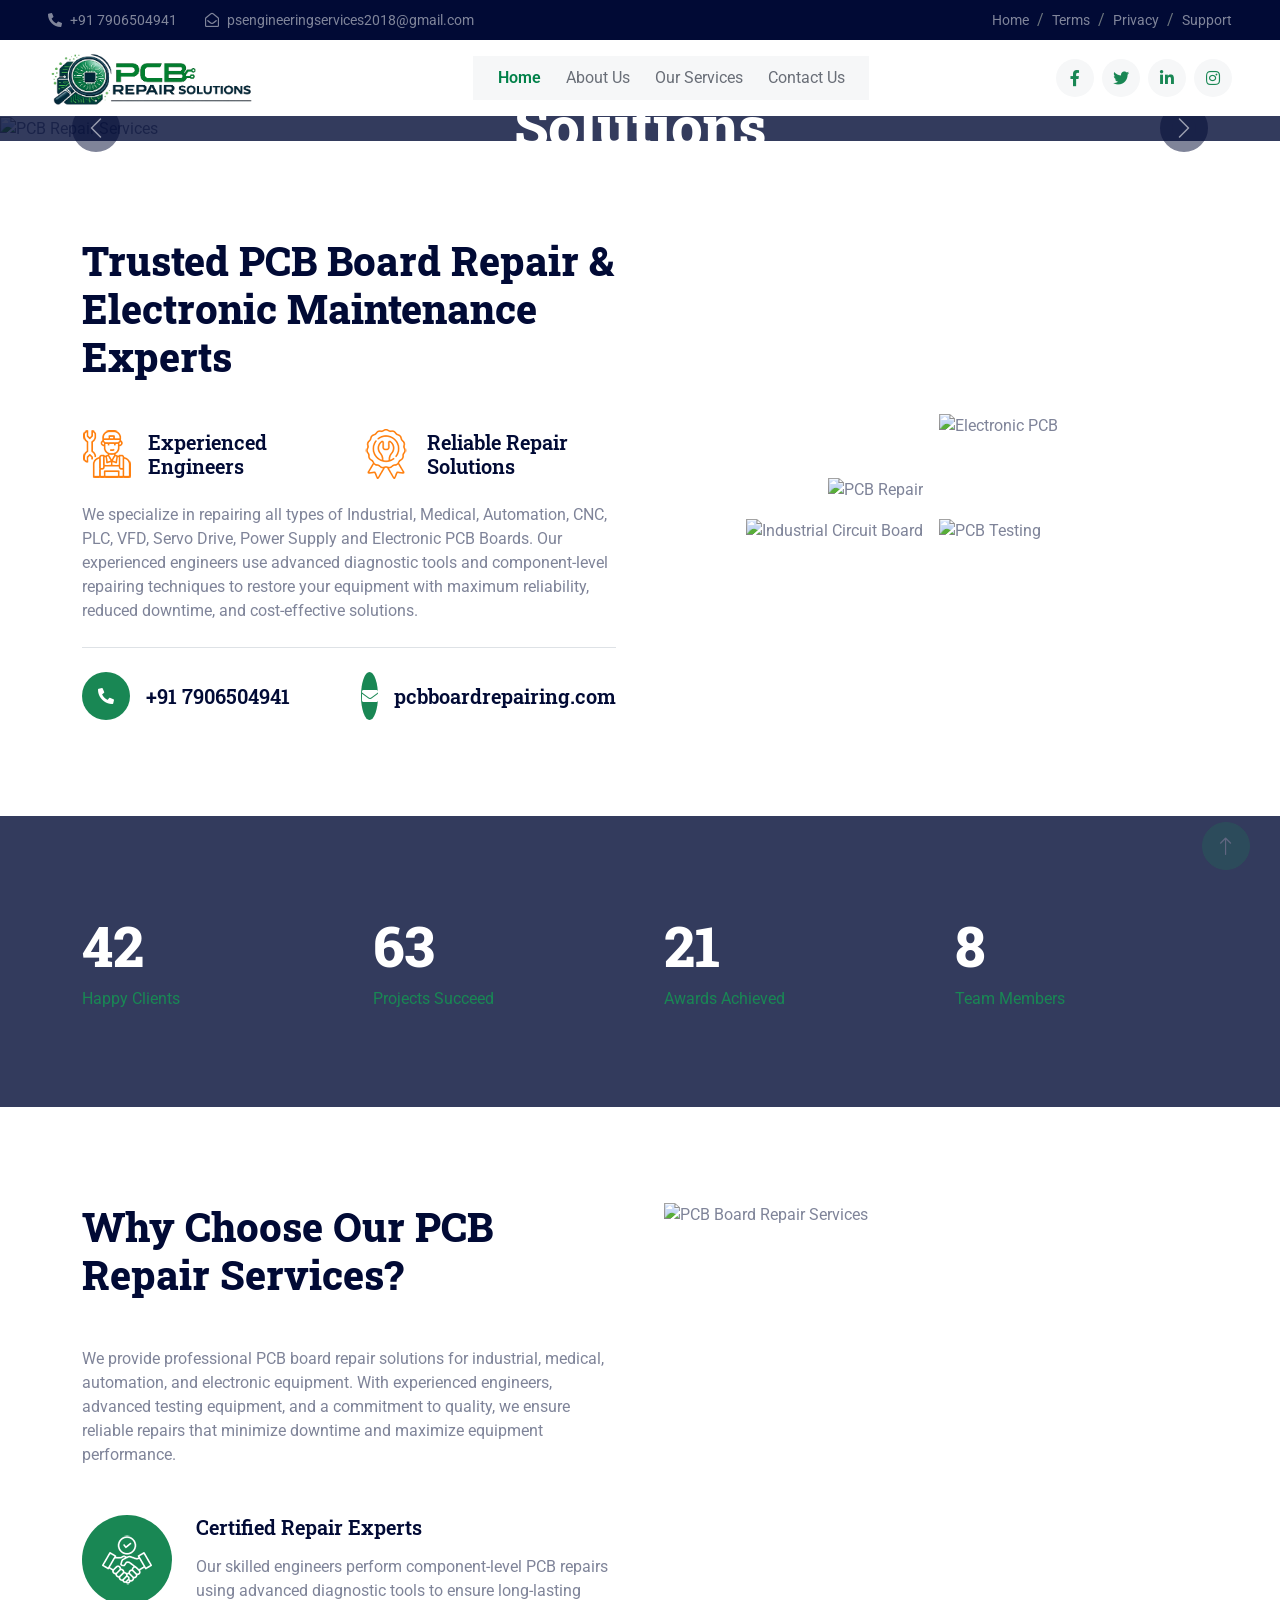
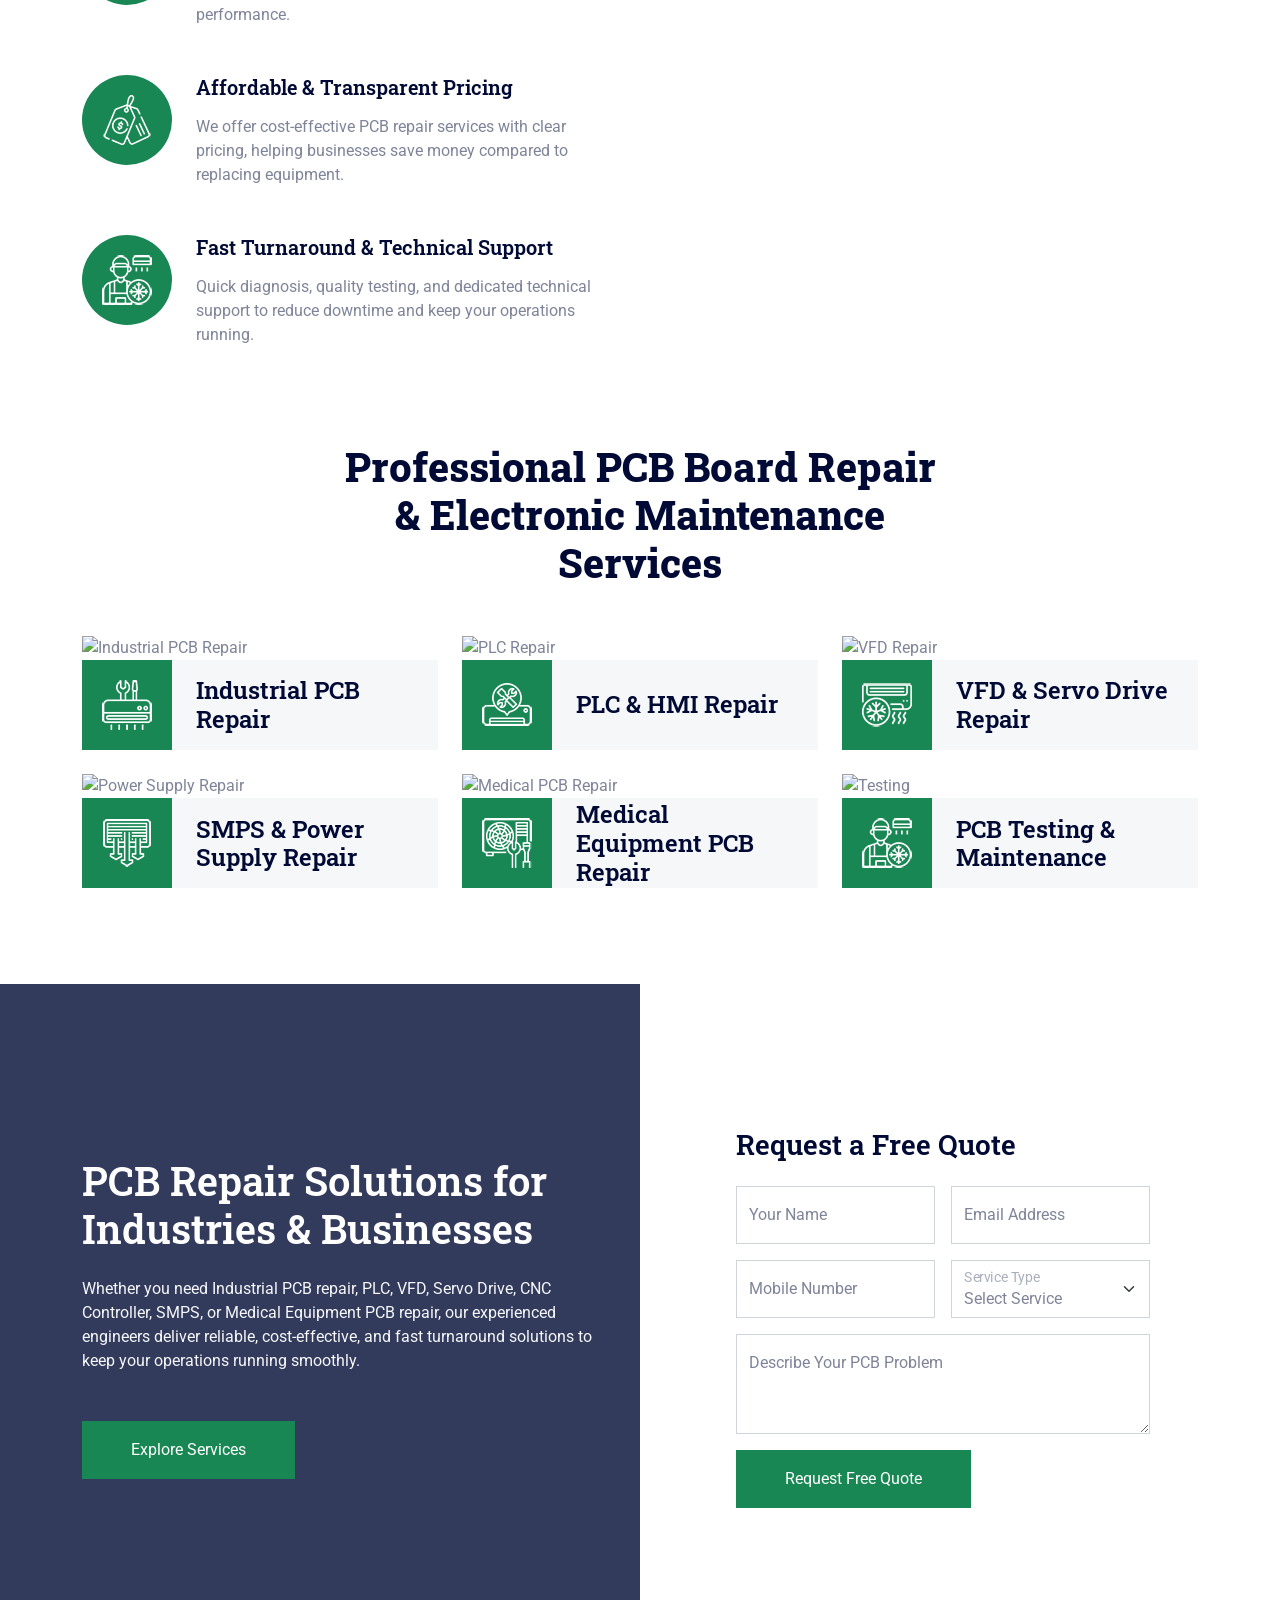
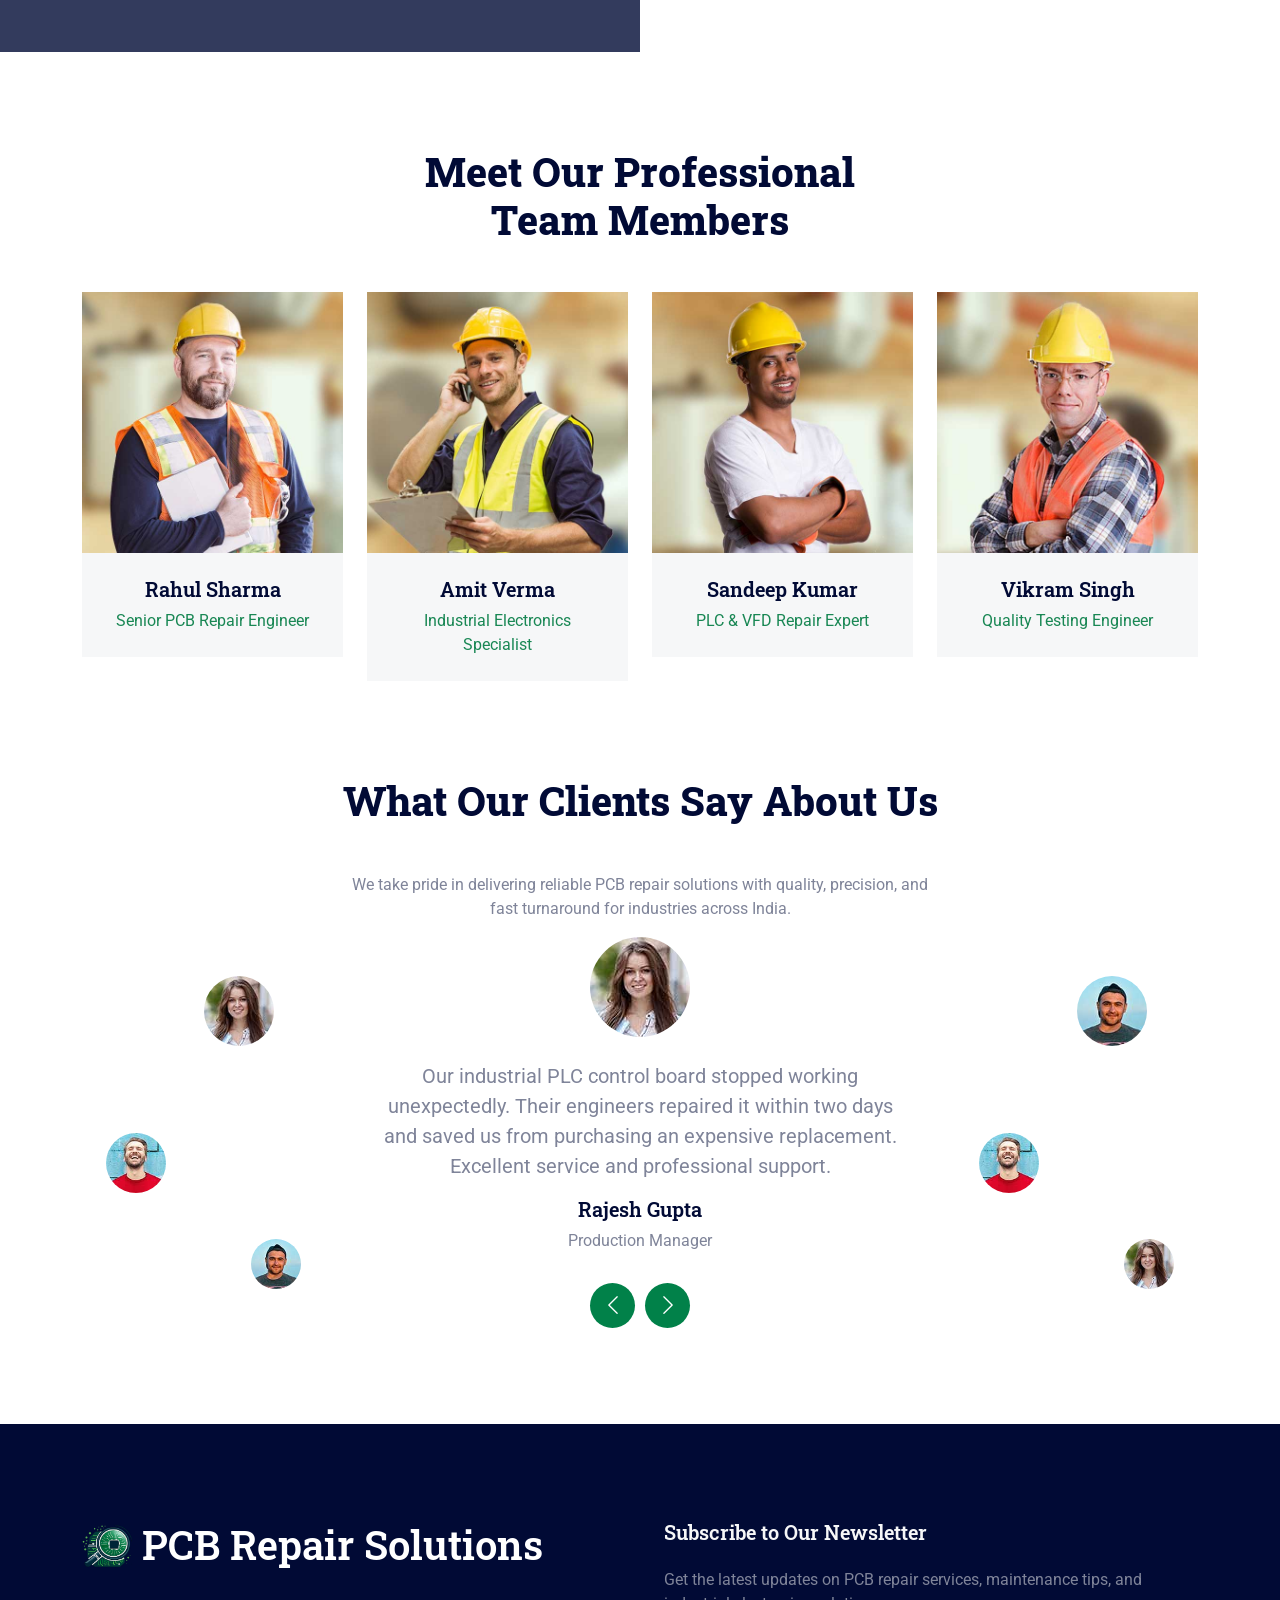
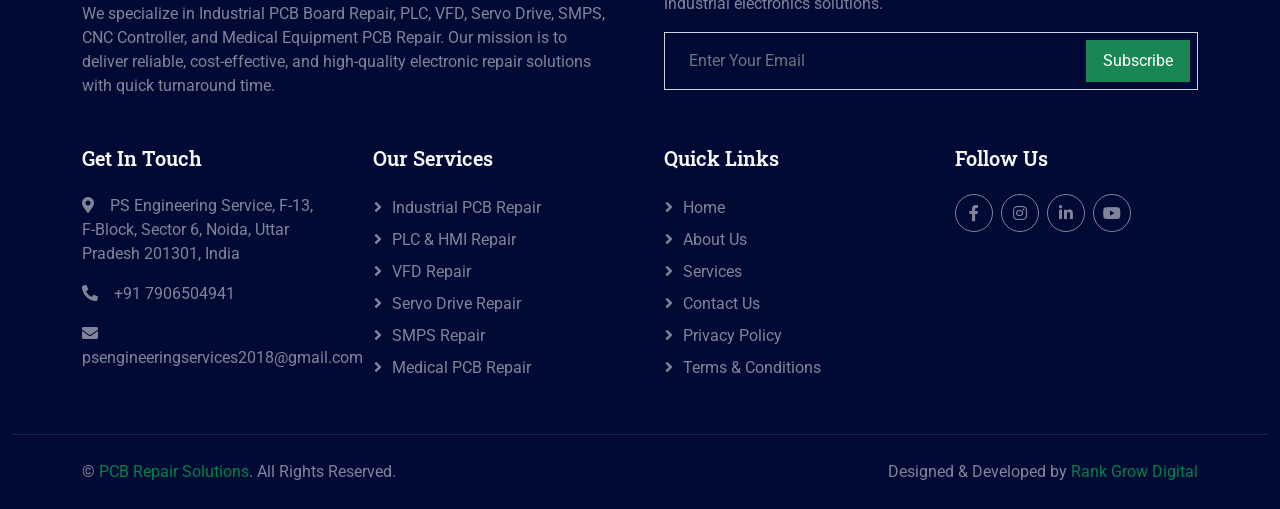
==== commit 8d77f45e: "meta chnages" ====
--- a/index.html
+++ b/index.html
@@ -3,34 +3,57 @@
 
 <head>
     <meta charset="utf-8">
-    <title>AirCon - AC Repair Website Template</title>
-    <meta content="width=device-width, initial-scale=1.0" name="viewport">
-    <meta content="" name="keywords">
-    <meta content="" name="description">
+
+    <title>PCB Repair Solutions | Industrial PCB Board Repair Services</title>
+
+    <meta name="viewport" content="width=device-width, initial-scale=1.0">
+
+    <meta name="keywords"
+        content="PCB Repair, PCB Board Repair, Industrial PCB Repair, PLC Repair, VFD Repair, Servo Drive Repair, SMPS Repair, CNC Controller Repair, Electronic PCB Repair, Automation PCB Repair">
+
+    <meta name="description"
+        content="PCB Repair Solutions provides professional Industrial PCB Board Repair, PLC Repair, VFD Repair, Servo Drive Repair, SMPS Repair, CNC Controller Repair, and Electronic Board Repair Services with fast turnaround and reliable quality.">
+
+    <meta name="author" content="Rank Grow Digital">
+
+    <meta name="robots" content="index, follow">
+
+    <!-- Open Graph -->
+    <meta property="og:title" content="PCB Repair Solutions | Industrial PCB Board Repair">
+    <meta property="og:description"
+        content="Professional PCB Board Repair, PLC Repair, VFD Repair, Servo Drive Repair & Industrial Electronic Repair Services.">
+    <meta property="og:image" content="img/og-image.jpg">
+    <meta property="og:type" content="website">
 
     <!-- Favicon -->
-    <link href="img/favicon.ico" rel="icon">
-
-    <!-- Google Web Fonts -->
+    <link rel="icon" type="image/png" href="img/favicon.png">
+
+    <!-- Google Fonts -->
     <link rel="preconnect" href="https://fonts.googleapis.com">
     <link rel="preconnect" href="https://fonts.gstatic.com" crossorigin>
+
     <link
-        href="https://fonts.googleapis.com/css2?family=Roboto+Slab:wght@400;600;800&family=Roboto:wght@400;500;700&display=swap"
+        href="https://fonts.googleapis.com/css2?family=Roboto:wght@400;500;700&family=Roboto+Slab:wght@600;700;800&display=swap"
         rel="stylesheet">
 
-    <!-- Icon Font Stylesheet -->
-    <link href="https://cdnjs.cloudflare.com/ajax/libs/font-awesome/5.10.0/css/all.min.css" rel="stylesheet">
-    <link href="https://cdn.jsdelivr.net/npm/bootstrap-icons@1.4.1/font/bootstrap-icons.css" rel="stylesheet">
-
-    <!-- Libraries Stylesheet -->
-    <link href="lib/animate/animate.min.css" rel="stylesheet">
-    <link href="lib/owlcarousel/assets/owl.carousel.min.css" rel="stylesheet">
-
-    <!-- Customized Bootstrap Stylesheet -->
-    <link href="css/bootstrap.min.css" rel="stylesheet">
-
-    <!-- Template Stylesheet -->
-    <link href="css/style.css" rel="stylesheet">
+    <!-- Font Awesome -->
+    <link rel="stylesheet" href="https://cdnjs.cloudflare.com/ajax/libs/font-awesome/5.10.0/css/all.min.css">
+
+    <!-- Bootstrap Icons -->
+    <link rel="stylesheet" href="https://cdn.jsdelivr.net/npm/bootstrap-icons@1.11.3/font/bootstrap-icons.min.css">
+
+    <!-- Animation -->
+    <link rel="stylesheet" href="lib/animate/animate.min.css">
+
+    <!-- Owl Carousel -->
+    <link rel="stylesheet" href="lib/owlcarousel/assets/owl.carousel.min.css">
+
+    <!-- Bootstrap -->
+    <link rel="stylesheet" href="css/bootstrap.min.css">
+
+    <!-- Main CSS -->
+    <link rel="stylesheet" href="css/style.css">
+
 </head>
 
 <body>
@@ -670,7 +693,7 @@
             </div>
         </div>
     </div>
-    
+
     <!-- Testimonial Start -->
     <div class="container-xxl py-5">
         <div class="container">
@@ -755,7 +778,7 @@
             </div>
         </div>
     </div>
-   
+
 
     <!-- Footer Start -->
     <div class="container-fluid bg-dark footer mt-5 pt-5 wow fadeIn" data-wow-delay="0.1s">
@@ -806,7 +829,8 @@
                 <div class="col-lg-3 col-md-6">
                     <h5 class="text-light mb-4">Get In Touch</h5>
 
-                    <p><i class="fa fa-map-marker-alt me-3"></i>PS Engineering Service, F-13, F-Block, Sector 6, Noida, Uttar Pradesh 201301, India</p>
+                    <p><i class="fa fa-map-marker-alt me-3"></i>PS Engineering Service, F-13, F-Block, Sector 6, Noida,
+                        Uttar Pradesh 201301, India</p>
 
                     <p><i class="fa fa-phone-alt me-3"></i>+91 7906504941</p>
 
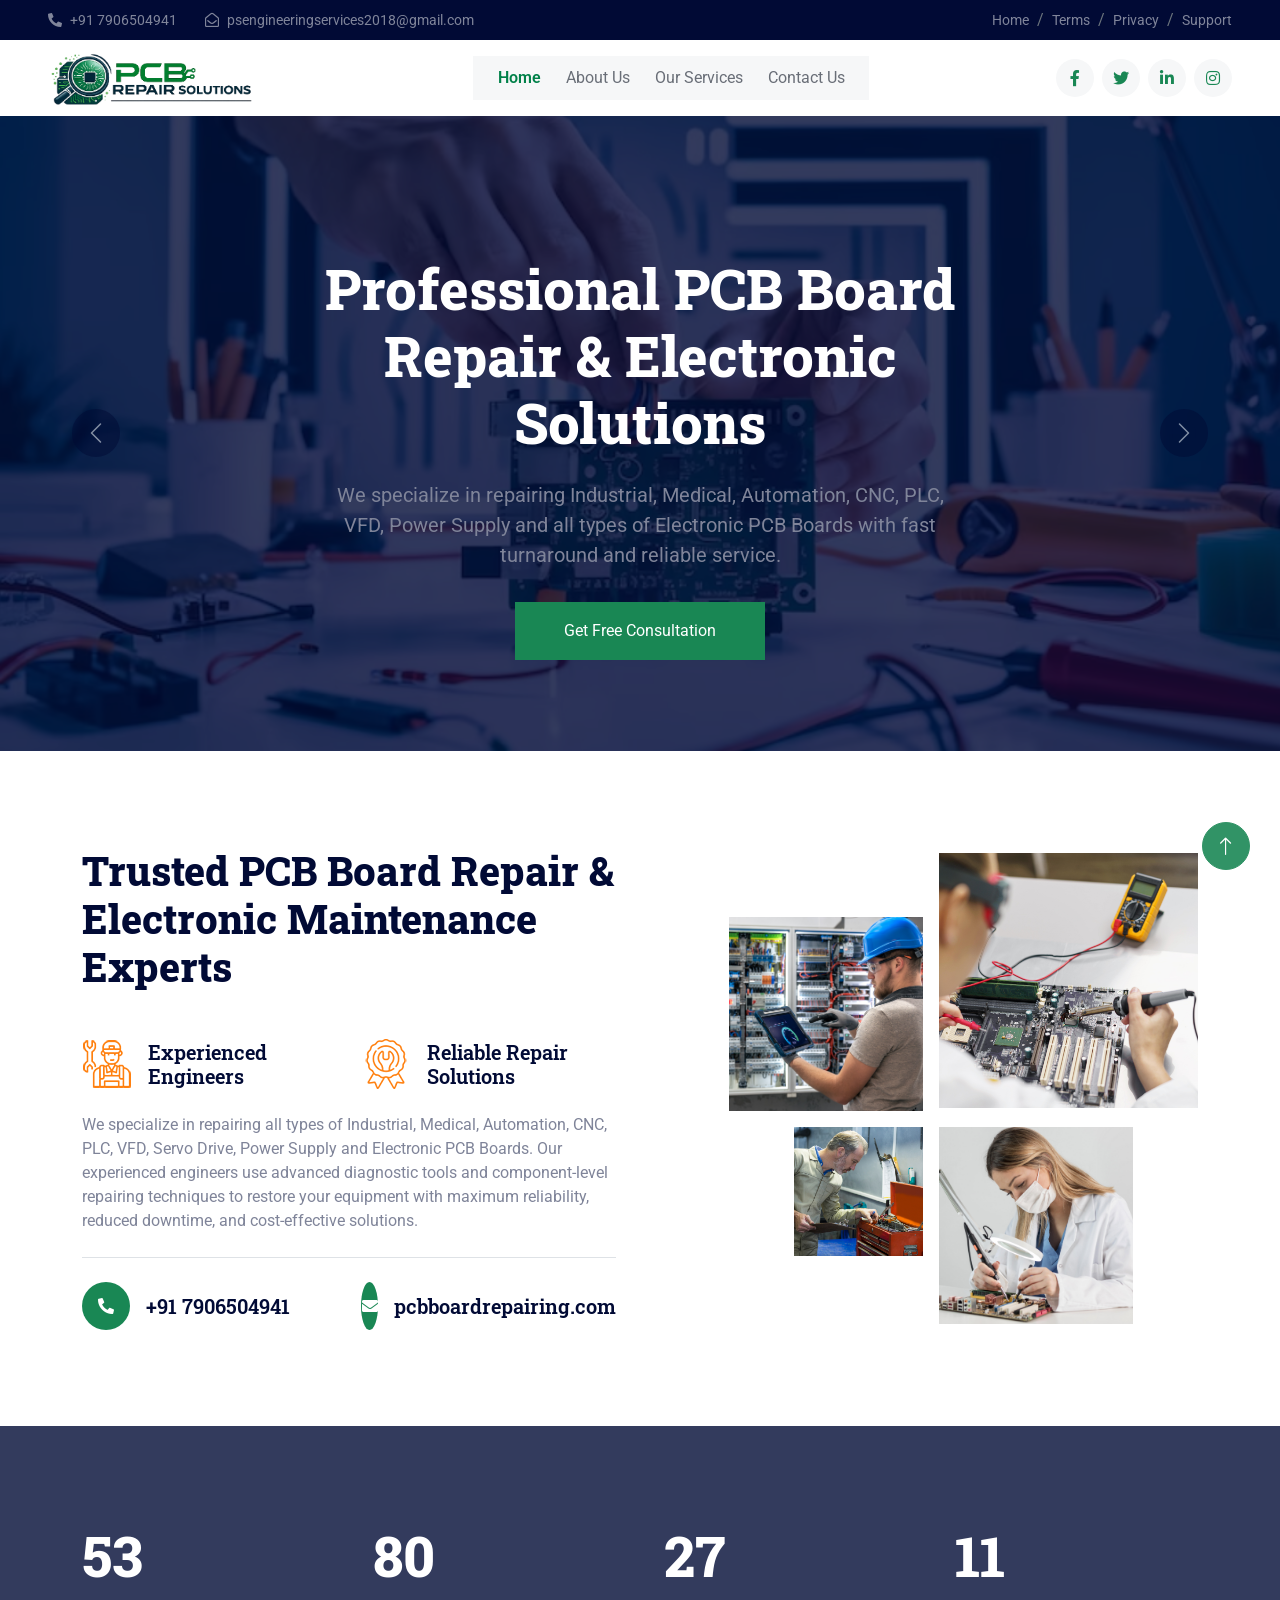
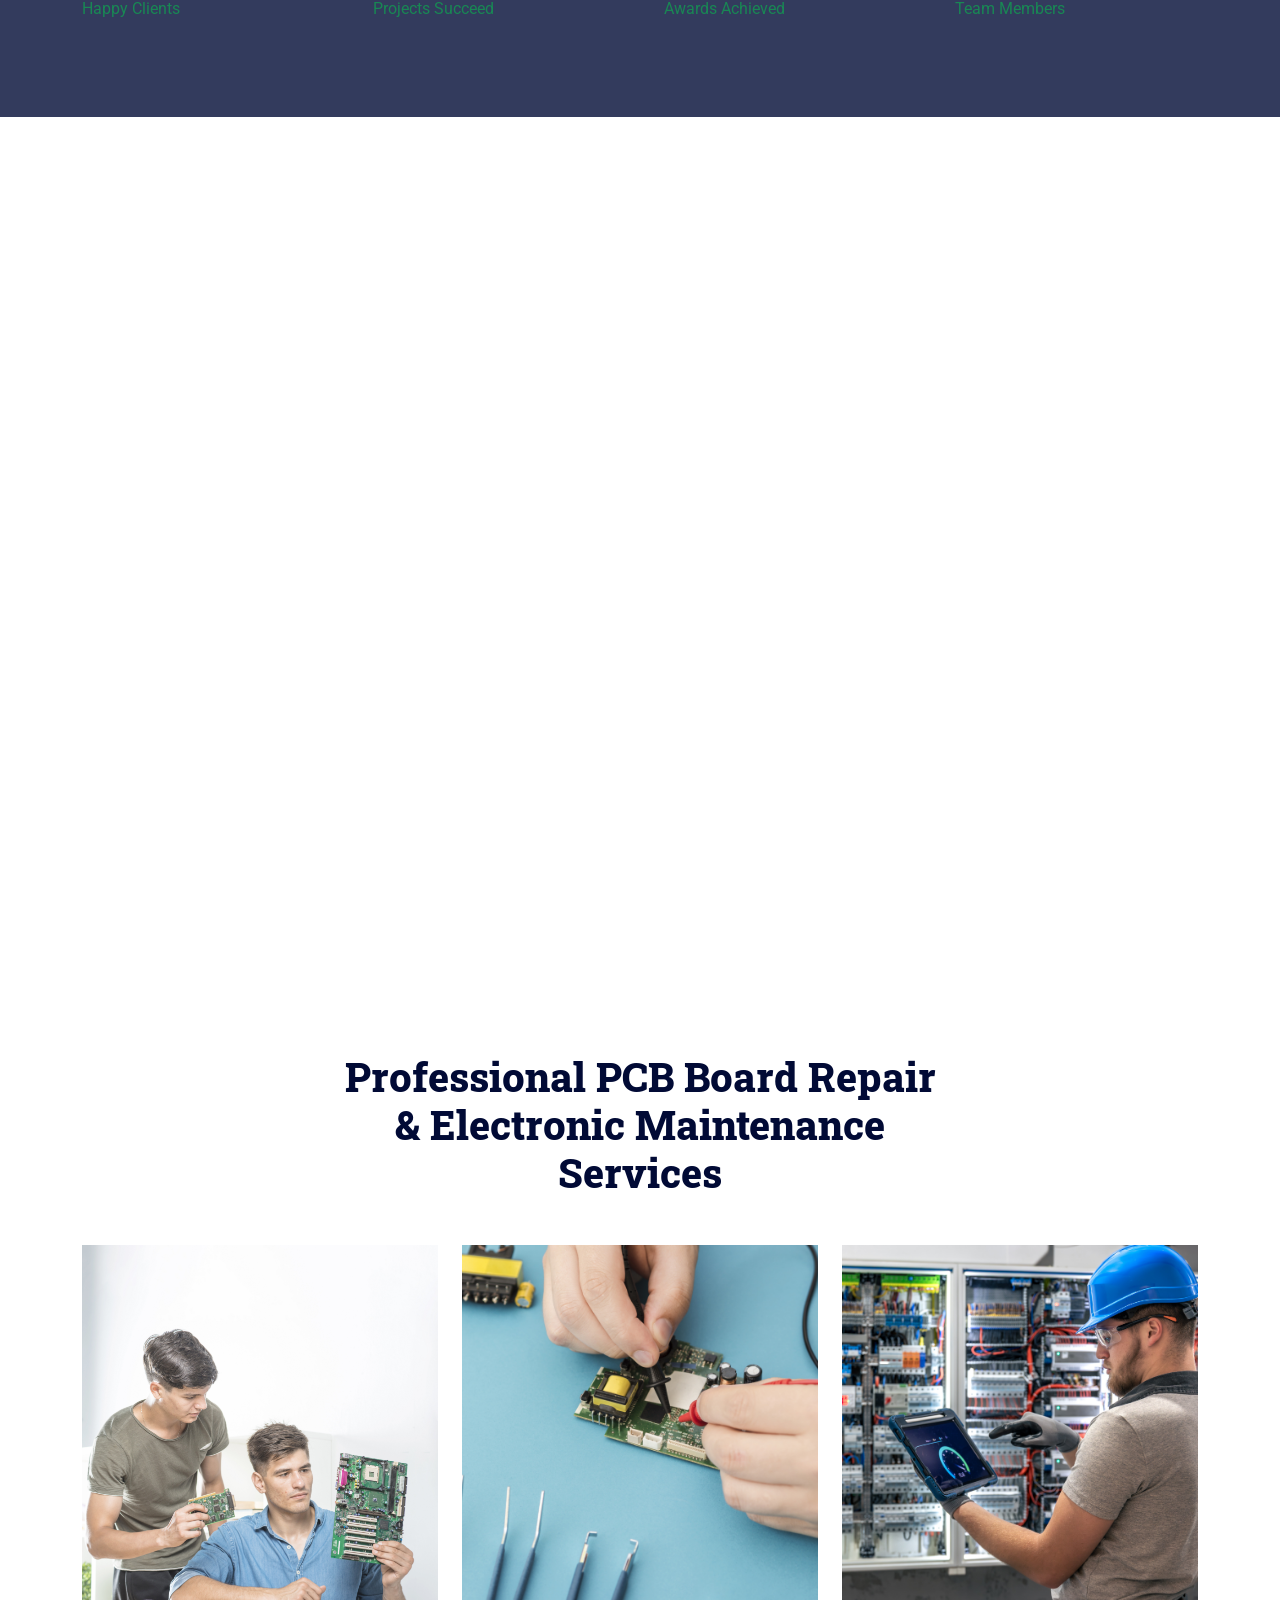
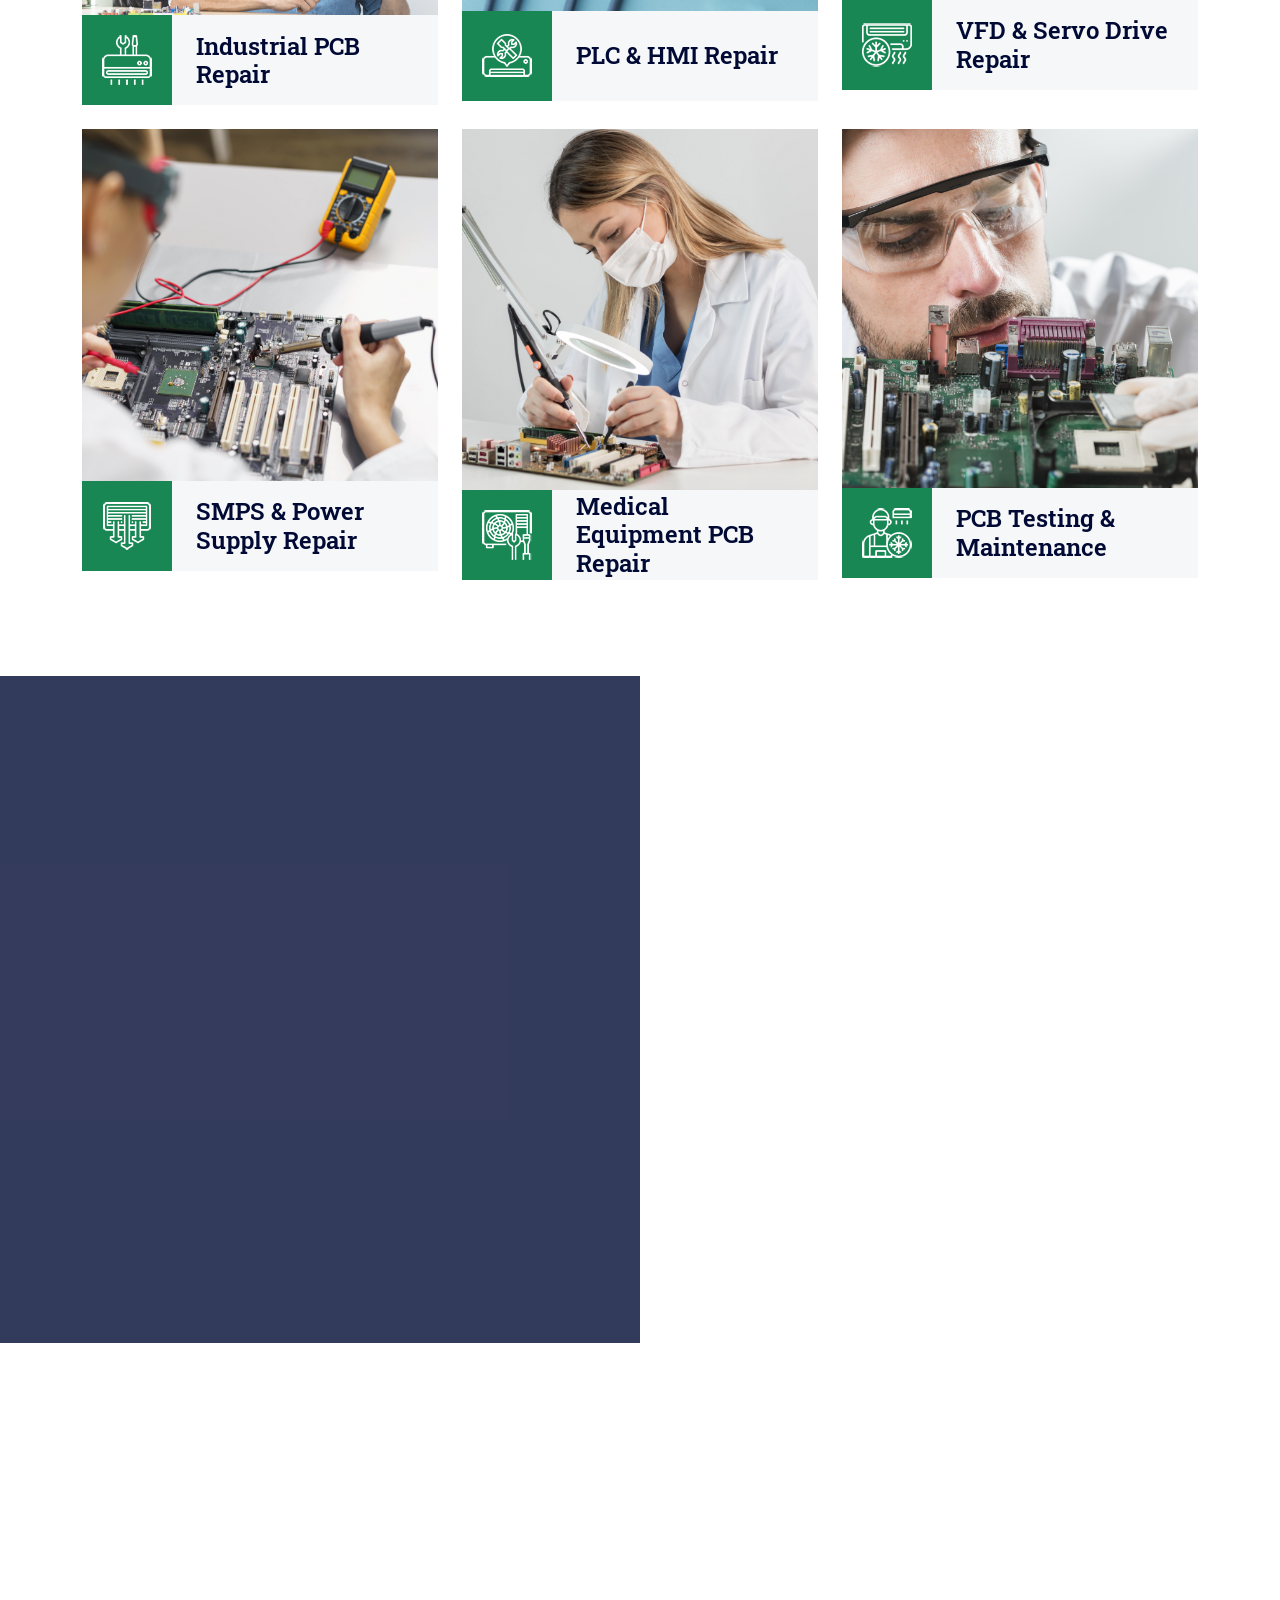
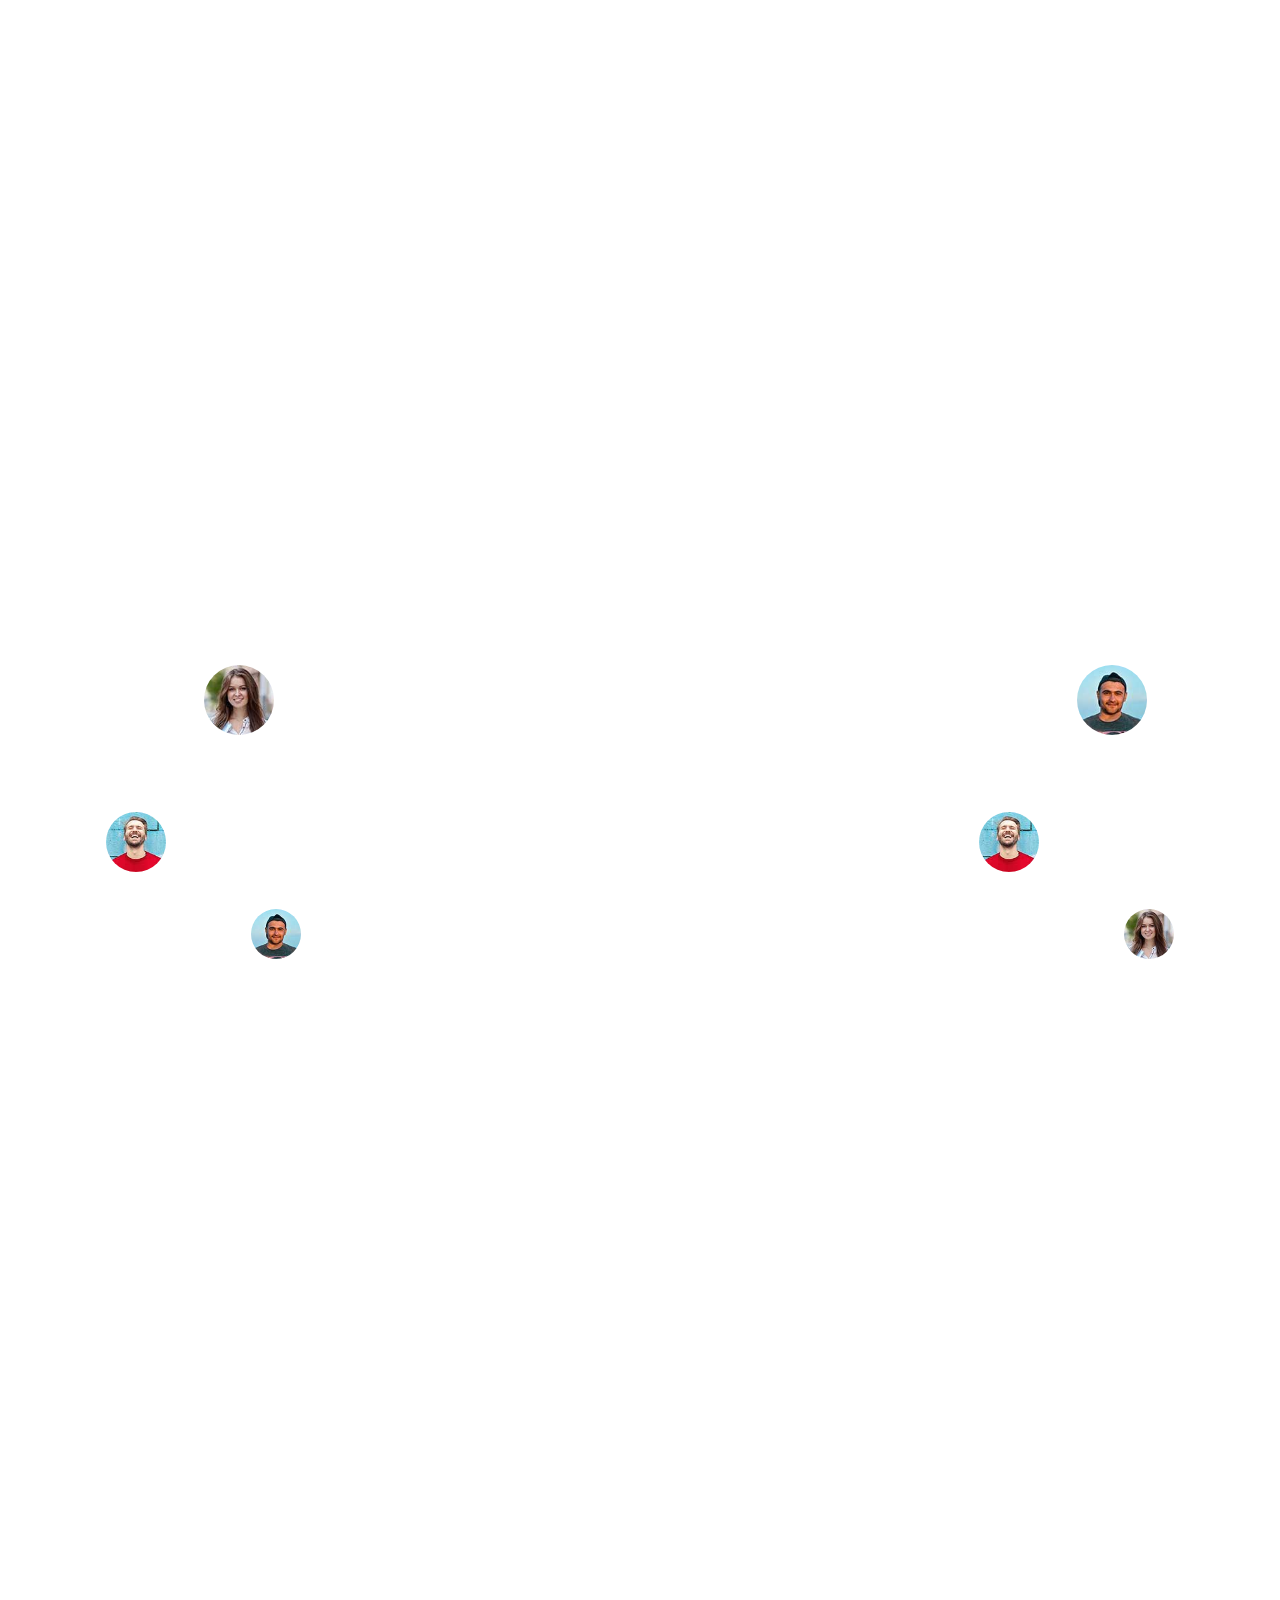
==== commit 34f94e98: "favicon icons" ====
--- a/index.html
+++ b/index.html
@@ -26,7 +26,15 @@
     <meta property="og:type" content="website">
 
     <!-- Favicon -->
-    <link rel="icon" type="image/png" href="img/favicon.png">
+    <link rel="apple-touch-icon" sizes="180x180" href="img/icon/apple-touch-icon.png">
+
+    <link rel="icon" type="image/png" sizes="32x32" href="img/icon/favicon-32x32.png">
+
+    <link rel="icon" type="image/png" sizes="16x16" href="img/icon/favicon-16x16.png">
+
+    <link rel="icon" type="image/x-icon" href="img/icon/favicon.ico">
+
+    <link rel="manifest" href="img/icon/site.webmanifest">
 
     <!-- Google Fonts -->
     <link rel="preconnect" href="https://fonts.googleapis.com">
@@ -128,7 +136,7 @@
 
                 <!-- Slide 1 -->
                 <div class="carousel-item active">
-                    <img class="w-100" src="img/carousel-1.jpg" alt="PCB Repair Services">
+                    <img class="w-100" src="img/ban1.png" alt="PCB Repair Services">
                     <div class="carousel-caption">
                         <div class="container">
                             <div class="row justify-content-center">
@@ -152,7 +160,7 @@
 
                 <!-- Slide 2 -->
                 <div class="carousel-item">
-                    <img class="w-100" src="img/carousel-2.jpg" alt="Industrial PCB Repair">
+                    <img class="w-100" src="img/ban2.png" alt="Industrial PCB Repair">
                     <div class="carousel-caption">
                         <div class="container">
                             <div class="row justify-content-center">
@@ -260,22 +268,22 @@
                     <div class="row g-3">
 
                         <div class="col-6 text-end">
-                            <img class="img-fluid w-75 wow zoomIn" data-wow-delay="0.1s" src="img/about-1.jpg"
+                            <img class="img-fluid w-75 wow zoomIn" data-wow-delay="0.1s" src="img/img3.jpg"
                                 style="margin-top:25%;" alt="PCB Repair">
                         </div>
 
                         <div class="col-6 text-start">
-                            <img class="img-fluid w-100 wow zoomIn" data-wow-delay="0.3s" src="img/about-2.jpg"
+                            <img class="img-fluid w-100 wow zoomIn" data-wow-delay="0.3s" src="img/img4.jpg"
                                 alt="Electronic PCB">
                         </div>
 
                         <div class="col-6 text-end">
-                            <img class="img-fluid w-50 wow zoomIn" data-wow-delay="0.5s" src="img/about-3.jpg"
+                            <img class="img-fluid w-50 wow zoomIn" data-wow-delay="0.5s" src="img/img5.jpg"
                                 alt="Industrial Circuit Board">
                         </div>
 
                         <div class="col-6 text-start">
-                            <img class="img-fluid w-75 wow zoomIn" data-wow-delay="0.7s" src="img/about-4.jpg"
+                            <img class="img-fluid w-75 wow zoomIn" data-wow-delay="0.7s" src="img/img6.jpg"
                                 alt="PCB Testing">
                         </div>
 
@@ -289,7 +297,7 @@
 
 
     <!-- Facts Start -->
-    <div class="container-fluid facts my-5 py-5" data-parallax="scroll" data-image-src="img/carousel-1.jpg">
+    <div class="container-fluid facts my-5 py-5" data-parallax="scroll" data-image-src="img/ban1.png">
         <div class="container py-5">
             <div class="row g-5">
                 <div class="col-sm-6 col-lg-3 wow fadeIn" data-wow-delay="0.1s">
@@ -388,7 +396,7 @@
                 <!-- Right Image -->
                 <div class="col-lg-6 wow fadeInUp" data-wow-delay="0.5s">
                     <div class="position-relative rounded overflow-hidden h-100" style="min-height:400px;">
-                        <img class="position-absolute w-100 h-100" src="img/feature.jpg" alt="PCB Board Repair Services"
+                        <img class="position-absolute w-100 h-100" src="img/about2.jpg" alt="PCB Board Repair Services"
                             style="object-fit:cover;">
                     </div>
                 </div>
@@ -413,7 +421,7 @@
                 <!-- Service 1 -->
                 <div class="col-lg-4 col-md-6 wow fadeInUp" data-wow-delay="0.1s">
                     <div class="service-item">
-                        <img class="img-fluid" src="img/service-1.jpg" alt="Industrial PCB Repair">
+                        <img class="img-fluid" src="img/img1.jpg" alt="Industrial PCB Repair">
                         <div class="d-flex align-items-center bg-light">
                             <div class="service-icon flex-shrink-0 bg-primary">
                                 <img class="img-fluid" src="img/icon/icon-01-light.png" alt="">
@@ -428,7 +436,7 @@
                 <!-- Service 2 -->
                 <div class="col-lg-4 col-md-6 wow fadeInUp" data-wow-delay="0.3s">
                     <div class="service-item">
-                        <img class="img-fluid" src="img/service-2.jpg" alt="PLC Repair">
+                        <img class="img-fluid" src="img/img2.jpg" alt="PLC Repair">
                         <div class="d-flex align-items-center bg-light">
                             <div class="service-icon flex-shrink-0 bg-primary">
                                 <img class="img-fluid" src="img/icon/icon-02-light.png" alt="">
@@ -443,7 +451,7 @@
                 <!-- Service 3 -->
                 <div class="col-lg-4 col-md-6 wow fadeInUp" data-wow-delay="0.5s">
                     <div class="service-item">
-                        <img class="img-fluid" src="img/service-3.jpg" alt="VFD Repair">
+                        <img class="img-fluid" src="img/img3.jpg" alt="VFD Repair">
                         <div class="d-flex align-items-center bg-light">
                             <div class="service-icon flex-shrink-0 bg-primary">
                                 <img class="img-fluid" src="img/icon/icon-03-light.png" alt="">
@@ -458,7 +466,7 @@
                 <!-- Service 4 -->
                 <div class="col-lg-4 col-md-6 wow fadeInUp" data-wow-delay="0.1s">
                     <div class="service-item">
-                        <img class="img-fluid" src="img/service-4.jpg" alt="Power Supply Repair">
+                        <img class="img-fluid" src="img/img4.jpg" alt="Power Supply Repair">
                         <div class="d-flex align-items-center bg-light">
                             <div class="service-icon flex-shrink-0 bg-primary">
                                 <img class="img-fluid" src="img/icon/icon-04-light.png" alt="">
@@ -473,7 +481,7 @@
                 <!-- Service 5 -->
                 <div class="col-lg-4 col-md-6 wow fadeInUp" data-wow-delay="0.3s">
                     <div class="service-item">
-                        <img class="img-fluid" src="img/service-5.jpg" alt="Medical PCB Repair">
+                        <img class="img-fluid" src="img/img6.jpg" alt="Medical PCB Repair">
                         <div class="d-flex align-items-center bg-light">
                             <div class="service-icon flex-shrink-0 bg-primary">
                                 <img class="img-fluid" src="img/icon/icon-05-light.png" alt="">
@@ -488,7 +496,7 @@
                 <!-- Service 6 -->
                 <div class="col-lg-4 col-md-6 wow fadeInUp" data-wow-delay="0.5s">
                     <div class="service-item">
-                        <img class="img-fluid" src="img/service-6.jpg" alt="Testing">
+                        <img class="img-fluid" src="img/img7.jpg" alt="Testing">
                         <div class="d-flex align-items-center bg-light">
                             <div class="service-icon flex-shrink-0 bg-primary">
                                 <img class="img-fluid" src="img/icon/icon-06-light.png" alt="">
@@ -511,7 +519,7 @@
             <div class="row g-0 mx-lg-0">
 
                 <!-- Left Side -->
-                <div class="col-lg-6 quote-text" data-parallax="scroll" data-image-src="img/carousel-1.jpg">
+                <div class="col-lg-6 quote-text" data-parallax="scroll" data-image-src="img/ban1.png">
                     <div class="h-100 px-4 px-sm-5 ps-lg-0 wow fadeIn" data-wow-delay="0.1s">
 
                         <h1 class="text-white mb-4">
@@ -534,7 +542,7 @@
                 </div>
 
                 <!-- Right Side Form -->
-                <div class="col-lg-6 quote-form" data-parallax="scroll" data-image-src="img/carousel-2.jpg">
+                <div class="col-lg-6 quote-form" data-parallax="scroll" data-image-src="img/ban2.png">
                     <div class="h-100 px-4 px-sm-5 pe-lg-0 wow fadeIn" data-wow-delay="0.5s">
 
                         <div class="bg-white p-4 p-sm-5">
@@ -607,6 +615,7 @@
         </div>
     </div>
     <!-- Quote End -->
+     
     <!-- Team Start -->
     <div class="container-xxl py-5">
         <div class="container">
@@ -724,7 +733,7 @@
 
                         <!-- Testimonial 1 -->
                         <div class="testimonial-item text-center">
-                            <img class="img-fluid mx-auto mb-4" src="img/testimonial-1.jpg" alt="">
+                            <img class="img-fluid mx-auto mb-4" src="img/testimonial-3.jpg" alt="">
                             <p class="fs-5">
                                 Our industrial PLC control board stopped working unexpectedly.
                                 Their engineers repaired it within two days and saved us from
@@ -733,12 +742,12 @@
                             </p>
 
                             <h5>Rajesh Gupta</h5>
-                            <span>Production Manager</span>
+                            <!-- <span>Production Manager</span> -->
                         </div>
 
                         <!-- Testimonial 2 -->
                         <div class="testimonial-item text-center">
-                            <img class="img-fluid mx-auto mb-4" src="img/testimonial-2.jpg" alt="">
+                            <img class="img-fluid mx-auto mb-4" src="img/testimonial-1.jpg" alt="">
                             <p class="fs-5">
                                 Very professional PCB repair company. The diagnosis was accurate,
                                 pricing was transparent, and our VFD board has been running
@@ -746,12 +755,12 @@
                             </p>
 
                             <h5>Priya Sharma</h5>
-                            <span>Maintenance Engineer</span>
+                            <!-- <span>Maintenance Engineer</span> -->
                         </div>
 
                         <!-- Testimonial 3 -->
                         <div class="testimonial-item text-center">
-                            <img class="img-fluid mx-auto mb-4" src="img/testimonial-3.jpg" alt="">
+                            <img class="img-fluid mx-auto mb-4" src="img/testimonial-2.jpg" alt="">
                             <p class="fs-5">
                                 We have trusted this team for repairing industrial electronic
                                 boards for years. Their quick turnaround, technical expertise,
@@ -759,7 +768,7 @@
                             </p>
 
                             <h5>Anil Verma</h5>
-                            <span>Factory Owner</span>
+                            <!-- <span>Factory Owner</span> -->
                         </div>
 
                     </div>
